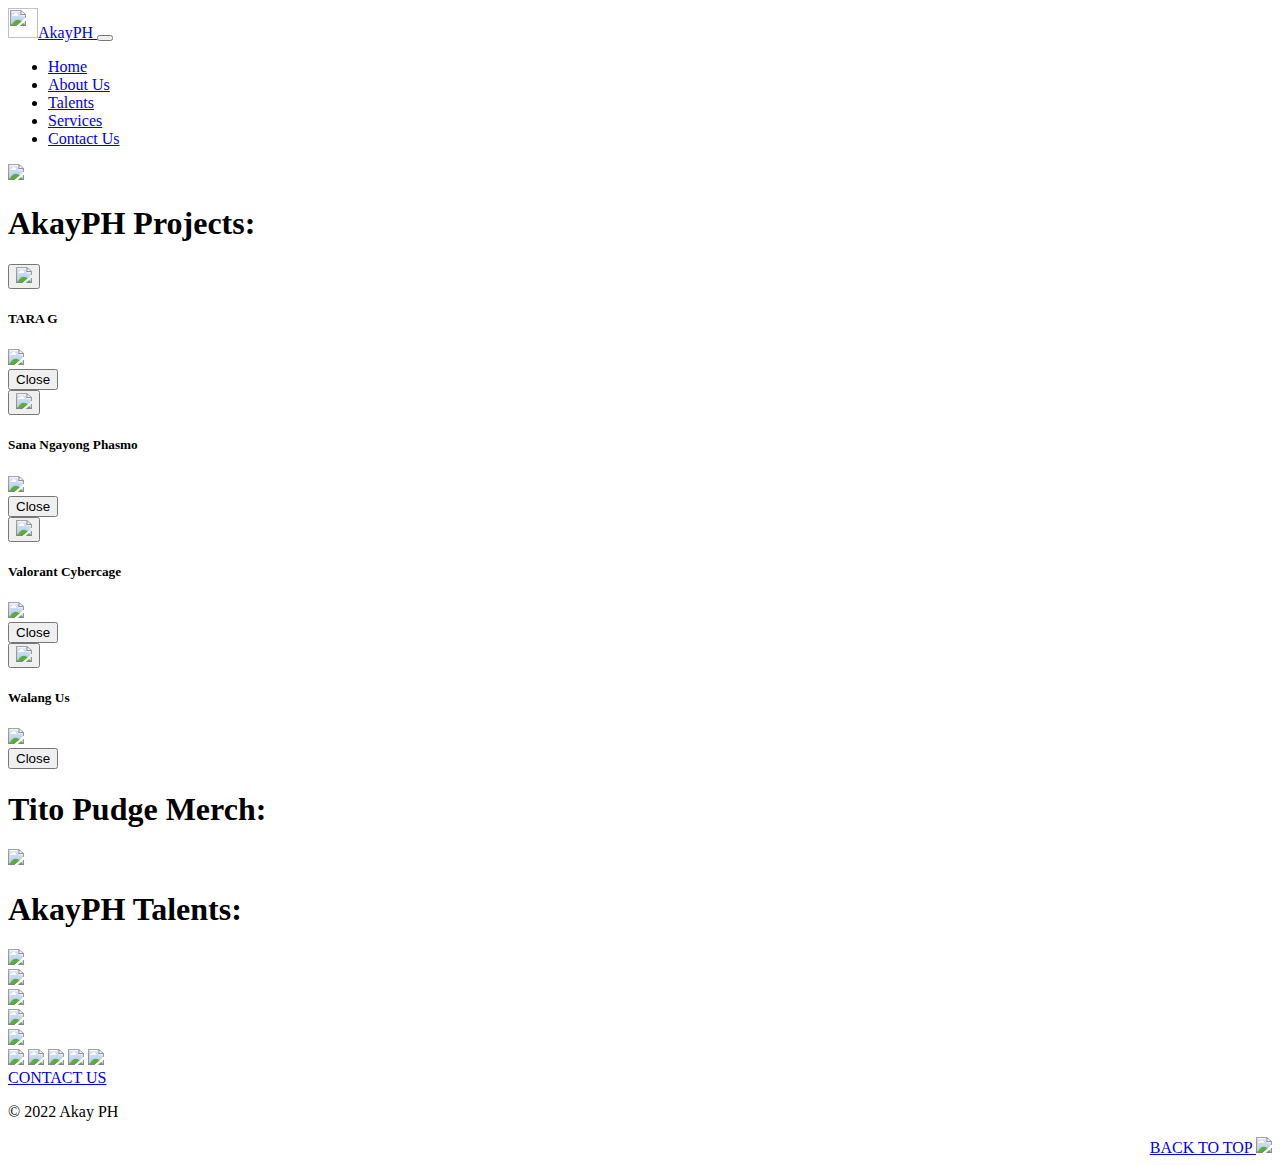
==== index.html @ b22cf8c3 "changed name home to index" ====
<!DOCTYPE html>
<html>
    
    <head>
        
      <title>About Us - AkayPH</title>
      <meta name="viewport" content="width=device-width, initial-scale=1.0"/>
      <meta charset="UTF-8">
      <link href="../Mini-1/css/bootstrap.min.css" rel="stylesheet"/>
      <link src="../Mini-1/css/bootstrap.min.css.map" rel="stylesheet"/>
      <link rel="stylesheet" href="../Mini-1/css/style.css"/>
      <!-- Google Font -->
      <link rel="preconnect" href="https://fonts.googleapis.com">
      <link rel="preconnect" href="https://fonts.gstatic.com" crossorigin>
      <link href="https://fonts.googleapis.com/css2?family=Play&display=swap" rel="stylesheet">
       

    </head>

    <body>
      <nav class="navbar navbar-expand-lg bg-light">
        <a class="navbar-brand" href="../Mini-1/index.html">
          <img src="../Mini-1/images/logo.png" width="30px" height="30px" alt="">AkayPH
        </a>
        <button class="navbar-toggler" type="button" data-toggle="collapse" data-target="#navbarNav" aria-controls="navbarNav" aria-expanded="false" aria-label="Toggle navigation">
          <span class="navbar-toggler-icon"></span>
        </button>
        <div class="collapse navbar-collapse" id="navbarNav">
          <ul class="navbar-nav">
            <li class="nav-item active">
              <a class="nav-link" href="../Mini-1/index.html">Home</a>
            </li>
            <li class="nav-item">
              <a class="nav-link" href="../Mini-1/About-Us_Mini_Project.html">About Us</a>
            </li>
            <li class="nav-item">
              <a class="nav-link" href="../Mini-1/Talents_Mini_Project.html">Talents</a>
            </li>
            <li class="nav-item">
              <a class="nav-link disabled" href="../Mini-1/Services_Mini_Project.html">Services</a>
            <li class="nav-item">
                <a class="nav-link" href="../Mini-1/Contact-Us_Mini_Project.html">Contact Us</a>
            </li>
            </li>
          </ul>
        </div>
      </nav>

                              <!--Banner-->
          <div class="container-fluid" id="Banner">
            <div class="row">
              <div class="col">
                <img src="../Mini-1/images/Akay PH Banner.jpg" class="img-fluid">
              </div>
            </div>
          </div>

                              <!--Projects-->
          <div class="container text-center p-5"> 
            <h1 class="border border-dark">AkayPH Projects:</h1>
              <div class="row justify-content-center">
                  <div class="col-4 p-2">
                    <button type="button" data-toggle="modal" data-target="#tarag">
                      <img class="img-fluid" src="../Mini-1/images/Projects/TARA G.png">
                    </button>
                    <div class="modal fade" id="tarag" tabindex="-1" role="dialog" aria-labelledby="taragTitle" aria-hidden="true">
                      <div class="modal-dialog" role="document">
                        <div class="modal-content">
                          <div class="modal-header">
                            <h5 class="modal-title" id="taragTitle">TARA G</h5>
                          </div>
                          <div class="modal-body">
                            <img class="img-fluid" src="../Mini-1/images/Projects/TARAG-full.jpg">
                          </div>
                          <div class="modal-footer">
                            <button type="button" class="btn btn-secondary" data-dismiss="modal">Close</button>
                          </div>
                        </div>
                      </div>
                    </div>
                  </div>
                  <div class="col-4 p-2">
                  <button type="button" data-toggle="modal" data-target="#phasmo">
                    <img class="img-fluid" src="../Mini-1/images/Projects/PHASMO.png">
                  </button>
                  <div class="modal fade" id="phasmo" tabindex="-1" role="dialog" aria-labelledby="phasmoTitle" aria-hidden="true">
                    <div class="modal-dialog" role="document">
                      <div class="modal-content">
                        <div class="modal-header">
                          <h5 class="modal-title" id="phasmoTitle">Sana Ngayong Phasmo</h5>
                        </div>
                        <div class="modal-body">
                          <img class="img-fluid" src="../Mini-1/images/Projects/PHASMO-Full.jpg">
                        </div>
                        <div class="modal-footer">
                          <button type="button" class="btn btn-secondary" data-dismiss="modal">Close</button>
                        </div>
                      </div>
                    </div>
                  </div>
                  </div>
                </div>

              <div class="row justify-content-center">
                  <div class="col-4 p-2">
                    <button type="button" data-toggle="modal" data-target="#cybercage">
                      <img class="img-fluid" src="../Mini-1/images/Projects/cybercage.png">
                    </button>
                    <div class="modal fade" id="cybercage" tabindex="-1" role="dialog" aria-labelledby="cybercageTitle" aria-hidden="true">
                      <div class="modal-dialog" role="document">
                        <div class="modal-content">
                          <div class="modal-header">
                            <h5 class="modal-title" id="cybercageTitle">Valorant Cybercage</h5>
                          </div>
                          <div class="modal-body">
                            <img class="img-fluid" src="../Mini-1/images/Projects/cybercage.png">
                          </div>
                          <div class="modal-footer">
                            <button type="button" class="btn btn-secondary" data-dismiss="modal">Close</button>
                          </div>
                        </div>
                      </div>
                    </div>
                  </div>

              <div class="col-4 p-2">
                <button type="button" data-toggle="modal" data-target="#amongus">
                  <img class="img-fluid" src="../Mini-1/images/Projects/Among Us.png">
                </button>
                <div class="modal fade" id="amongus" tabindex="-1" role="dialog" aria-labelledby="amongusTitle" aria-hidden="true">
                  <div class="modal-dialog" role="document">
                    <div class="modal-content">
                      <div class="modal-header">
                        <h5 class="modal-title" id="amongusTitle">Walang Us</h5>
                      </div>
                      <div class="modal-body">
                        <img class="img-fluid" src="../Mini-1/images/Projects/Amongus-full.jpg">
                      </div>
                      <div class="modal-footer">
                        <button type="button" class="btn btn-secondary" data-dismiss="modal">Close</button>
                      </div>
                    </div>
                  </div>
                </div>
              </div>
            </div>
          </div>

                              <!--Merch-->
        <div class="container text-center p-5">
            <div>
              <h1 class="border border-dark">Tito Pudge Merch:</h1>
              <img class="img-fluid p-5" src="../Mini-1/images/Merch/TITO PUDGE TSHIRT.jpg">
            </div>
        </div>
                              <!--Talents-->
        <div class="container text-center p-3">
            <h1 class="border border-dark">AkayPH Talents:</h1>
        </div>
        <div class="container-fluid" id="talent-carousel">
          <div class="carousel-slide" data-ride="carousel">
            <div class="carousel-inner">
              <div class="carousel-item active">
                <img id="talent" class="d-block w-100" src="../Mini-1/images/Carousel/TITO PUDGE.png">
              </div>
              <div class="carousel-item">
                <img id="talent" class="d-block w-100" src="../Mini-1/images/Carousel/CHCHCHAN.png">
              </div>
              <div class="carousel-item">
                <img id="talent" class="d-block w-100" src="../Mini-1/images/Carousel/CHOCO.png">
              </div>
              <div class="carousel-item">
                <img id="talent" class="d-block w-100" src="../Mini-1/images/Carousel/DAKZ REPUBLIC.png">
              </div>              <div class="carousel-item">
                <img id="talent" class="d-block w-100" src="../Mini-1/images/Carousel/DICTZU GAMING.png">
              </div>
            </div>
          </div>
        </div>

        <footer class="p-5">
          <div class="container-fluid text-center">
            <a class="p-1" href="https://www.facebook.com/AkayPhilippines" target="_blank"><img src="../Mini-1/images/soc-med-logo/facebook.png"></a>
            <a class="p-1" href="https://www.youtube.com/channel/UCryEpFTGuMuCctlVvOmSSRg" target="_blank"><img src="../Mini-1/images/soc-med-logo/youtube.png"></a>
            <a class="p-1" href="https://www.tiktok.com/@akayph" target="_blank"><img src="../Mini-1/images/soc-med-logo/tiktok.png"></a>
            <a class="p-1" href="https://twitter.com/AkayPhilippines" target="_blank"><img src="../Mini-1/images/soc-med-logo/twitter.png"></a>
            <a class="p-1" href="https://www.instagram.com/AkayPH/" target="_blank"><img src="../Mini-1/images/soc-med-logo/instagram.png"></a>
            <div class="pt-3">
              <a id="footer-contact"  href="../Mini-1/Contact-Us_Mini_Project.html">CONTACT US</a>
            </div>
  
            
            <div style="text-align: left;">
              <p>&copy; 2022 Akay PH</p>
            </div>
  
            
            <div style="text-align: right;">
              <a id="back-to-top" href="#top">
                BACK TO TOP <img src="../Mini-1/images/arrow up.png">
              </a>
            </div>
  
          </div>
      </footer> 

          <script src="https://code.jquery.com/jquery-3.6.1.min.js" integrity="sha256-o88AwQnZB+VDvE9tvIXrMQaPlFFSUTR+nldQm1LuPXQ=" crossorigin="anonymous"></script>
          <script src="https://cdn.jsdelivr.net/npm/popper.js@1.12.9/dist/umd/popper.min.js" integrity="sha384-ApNbgh9B+Y1QKtv3Rn7W3mgPxhU9K/ScQsAP7hUibX39j7fakFPskvXusvfa0b4Q" crossorigin="anonymous"></script>
          <script src="https://cdn.jsdelivr.net/npm/bootstrap@4.0.0/dist/js/bootstrap.min.js" integrity="sha384-JZR6Spejh4U02d8jOt6vLEHfe/JQGiRRSQQxSfFWpi1MquVdAyjUar5+76PVCmYl" crossorigin="anonymous"></script>
    </body>
</html>
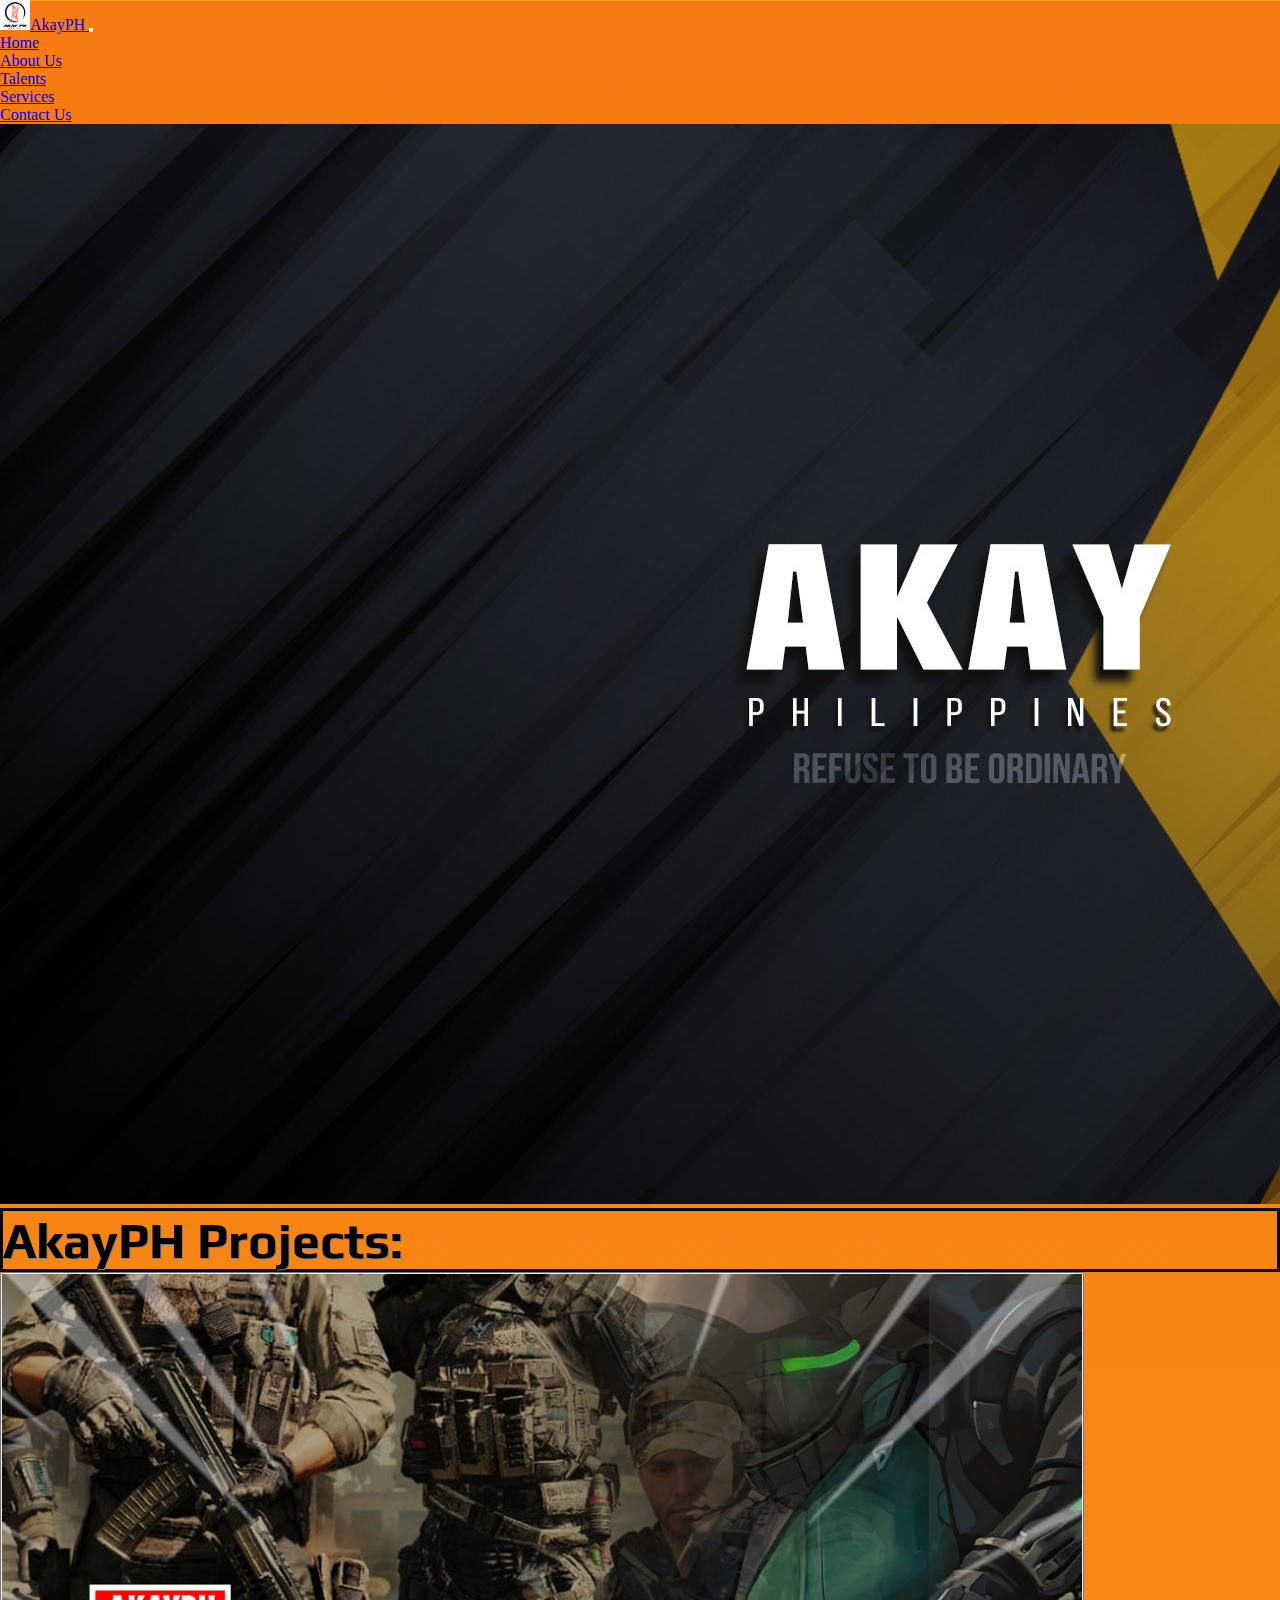
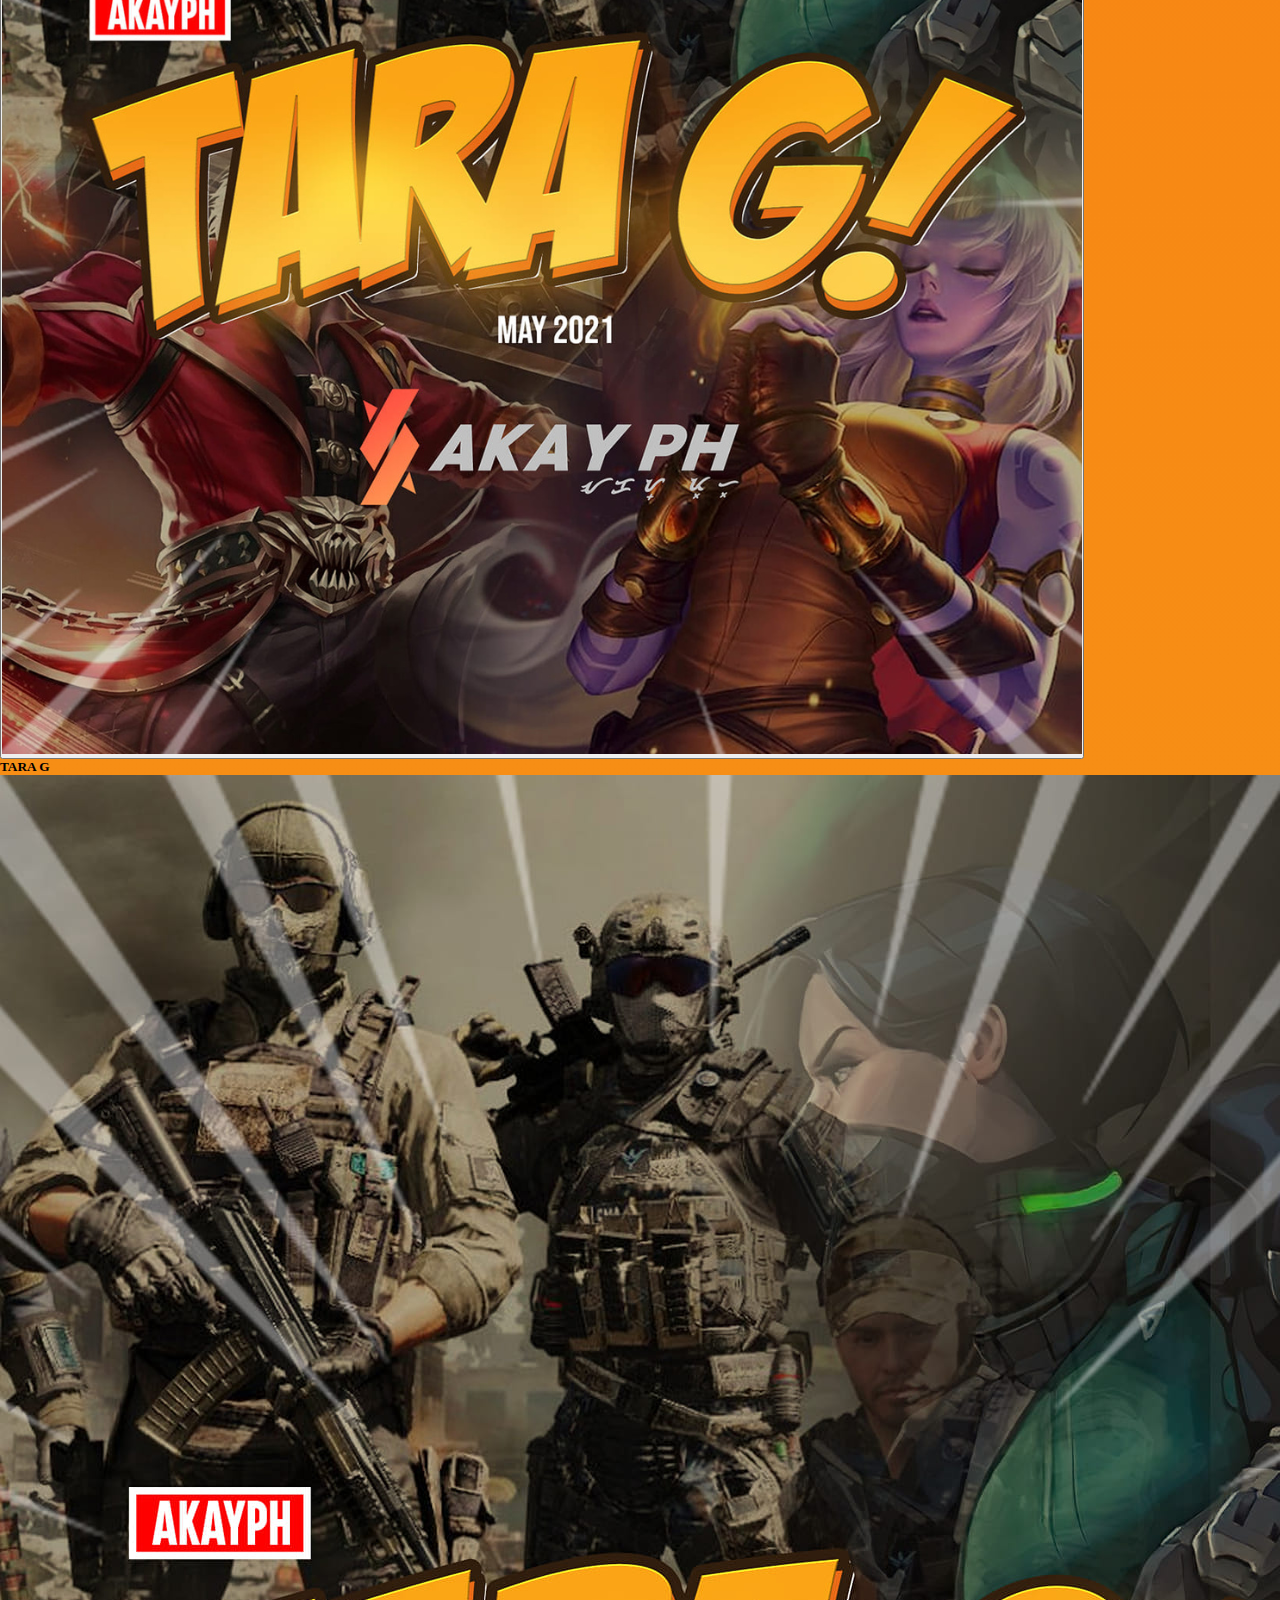
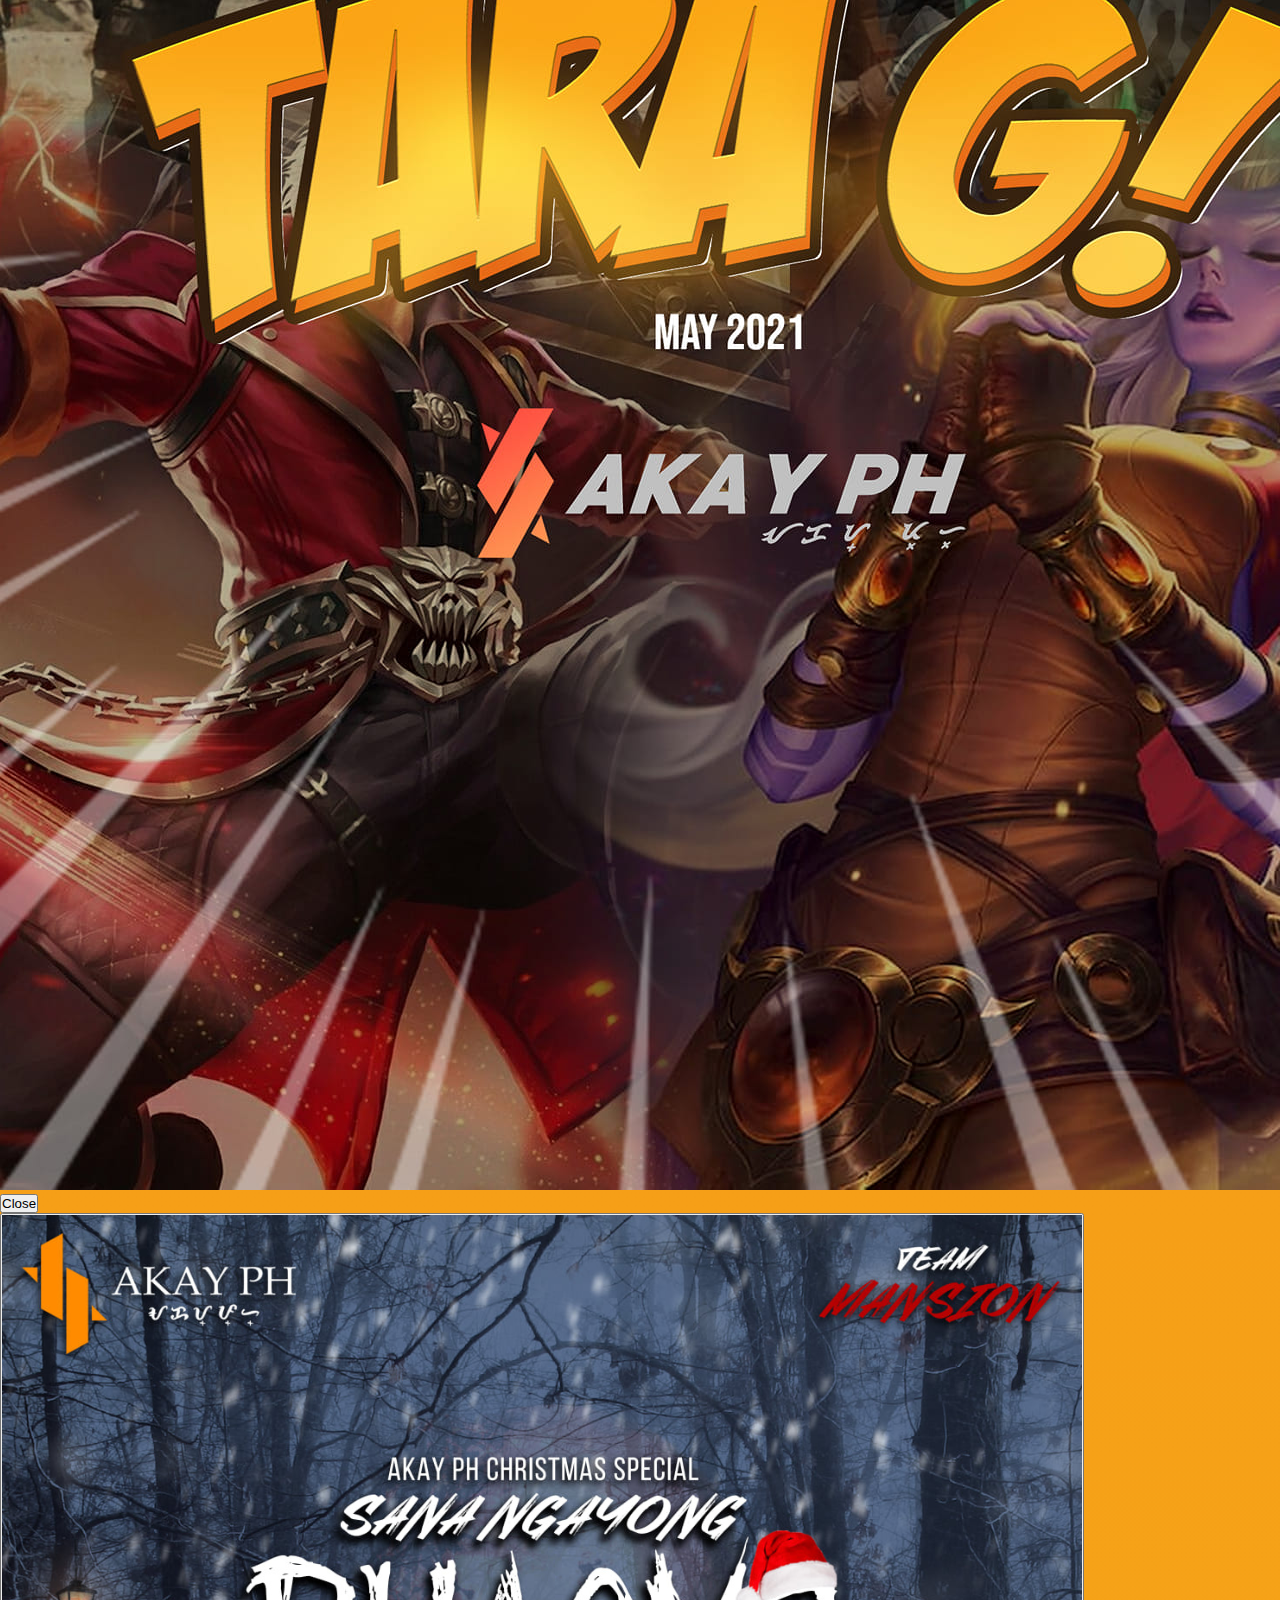
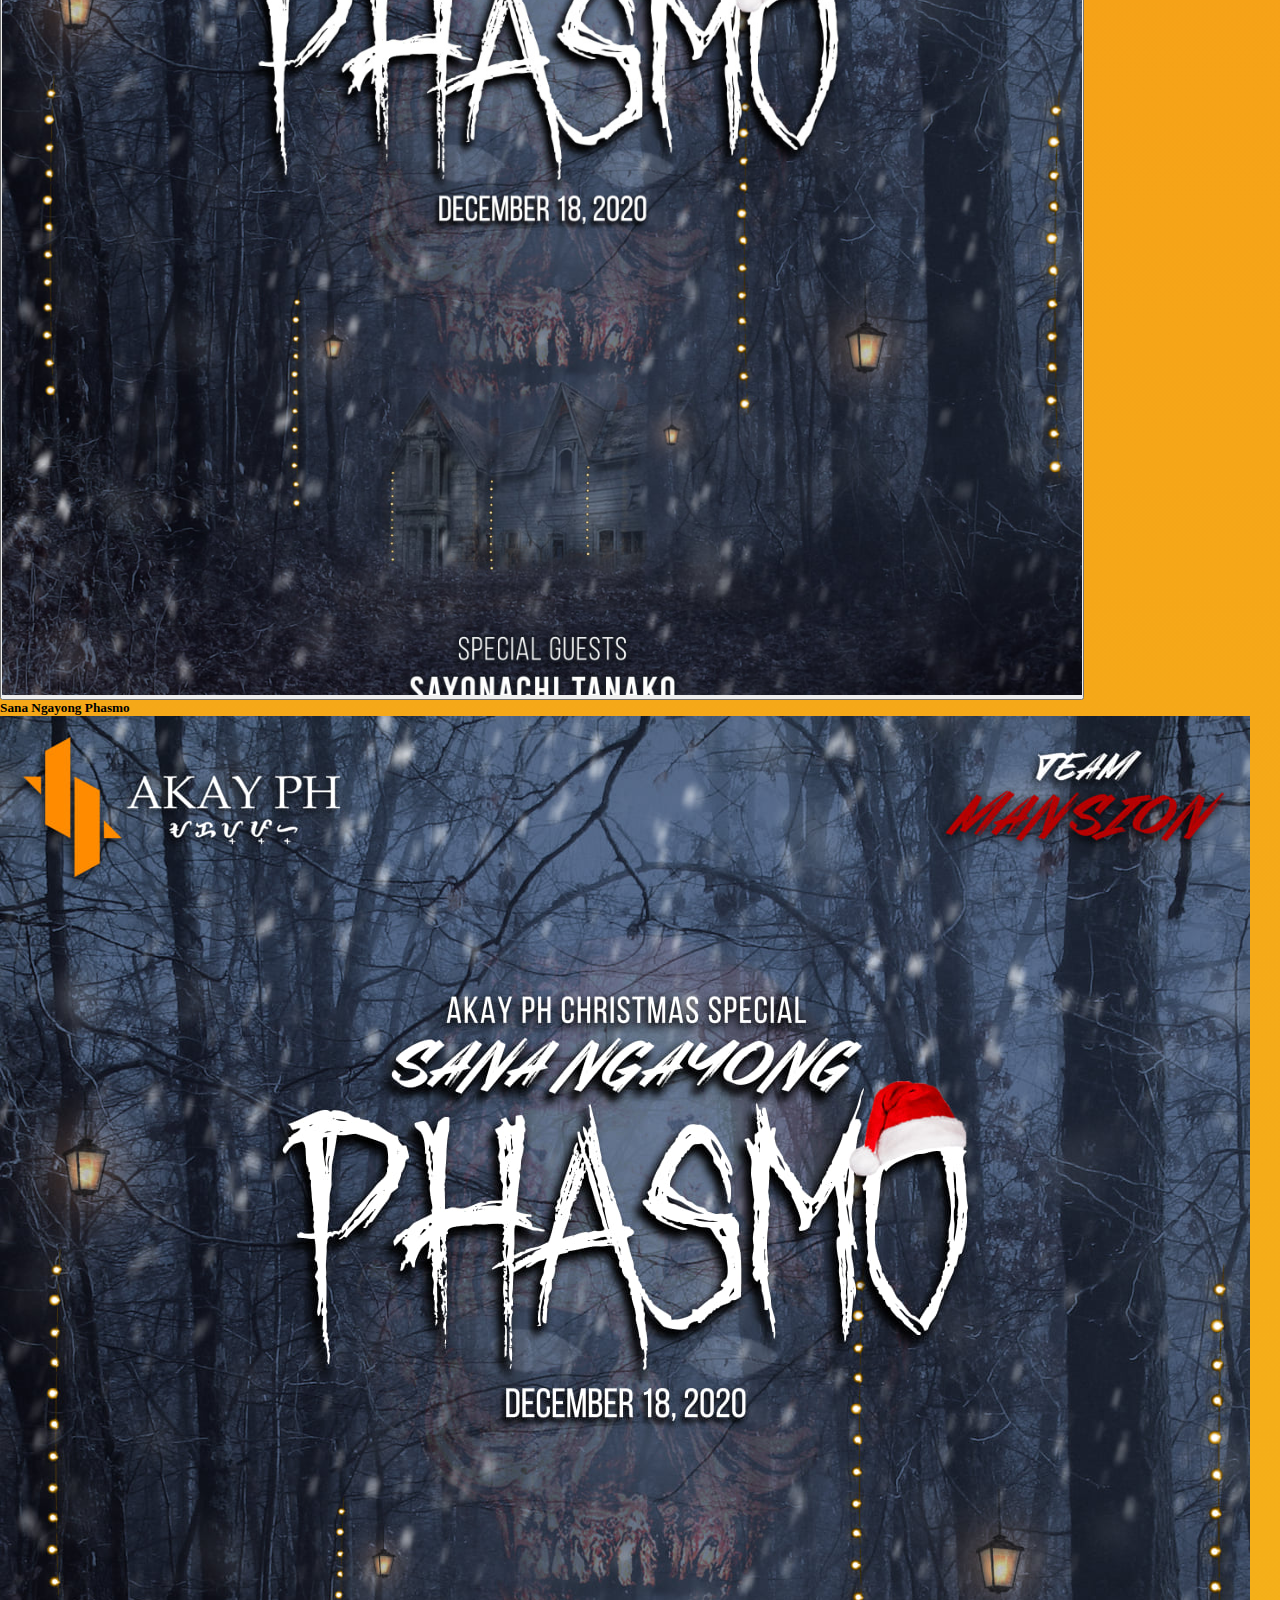
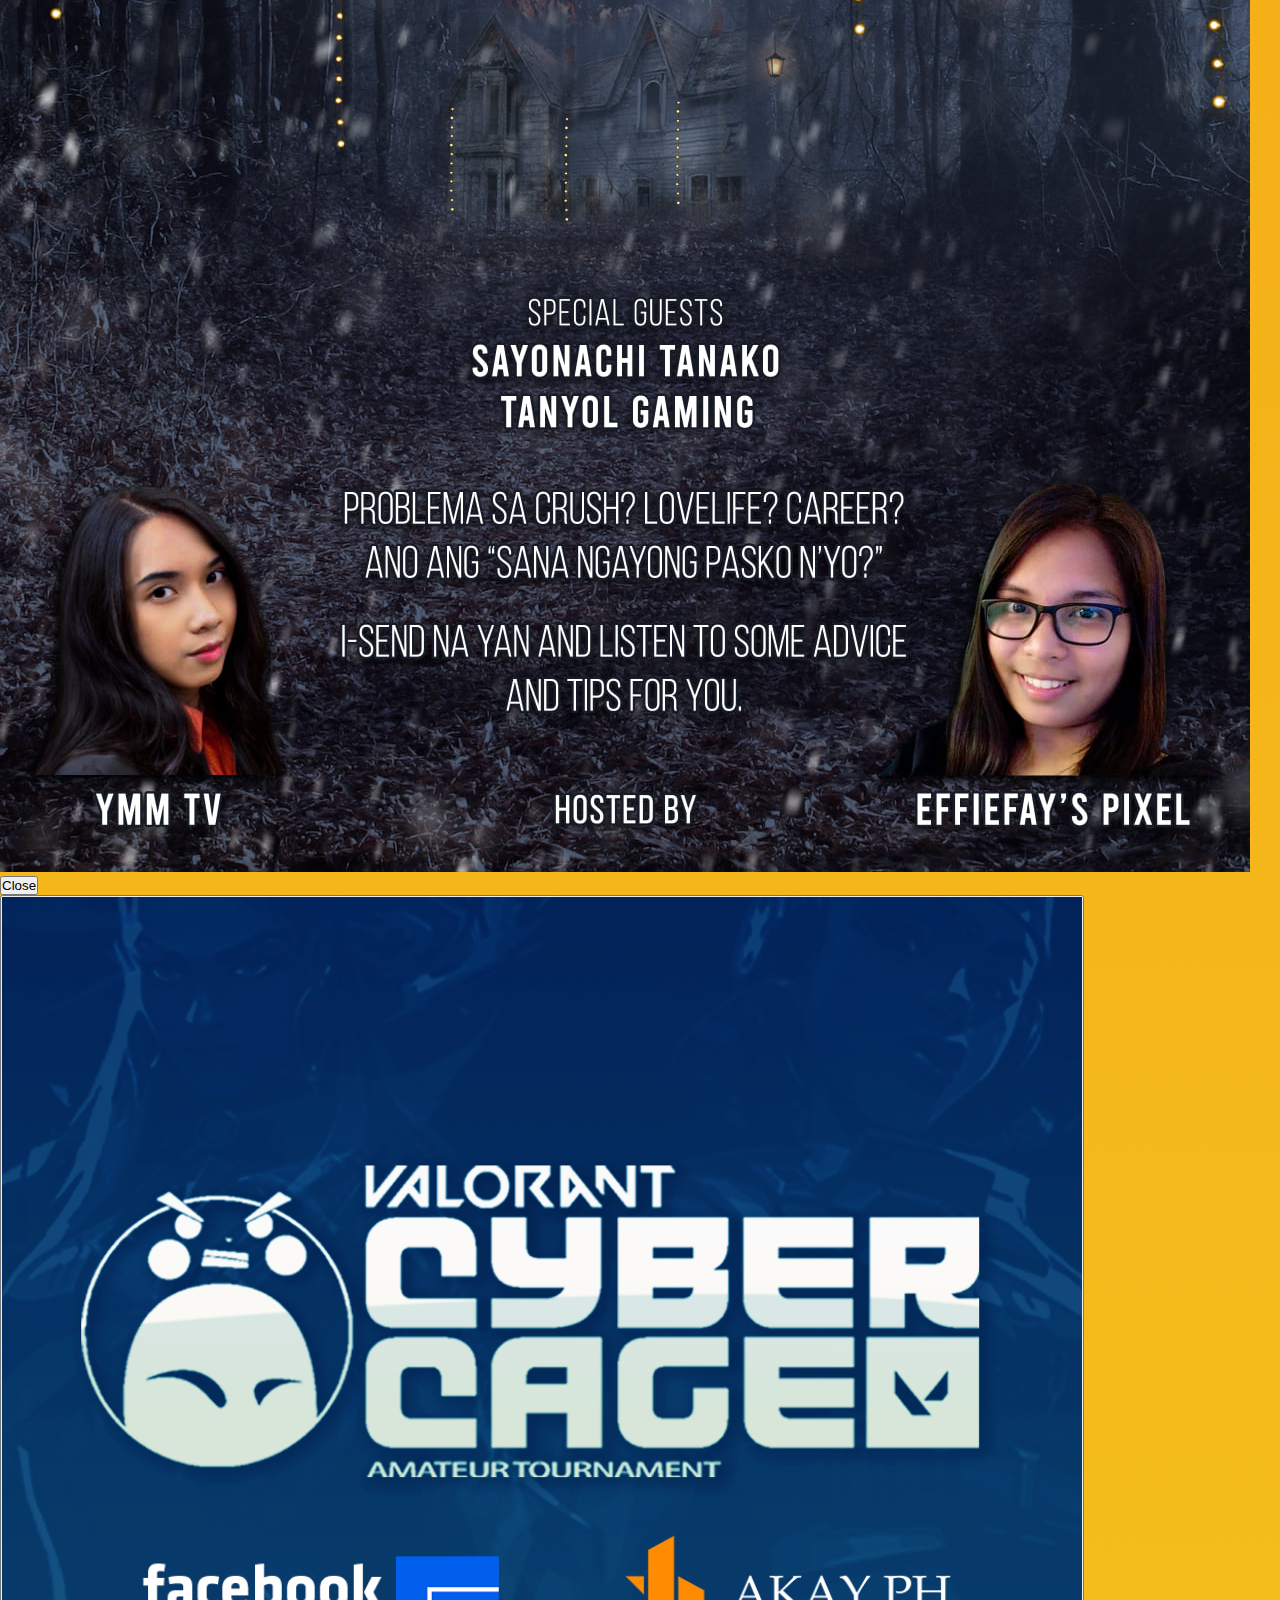
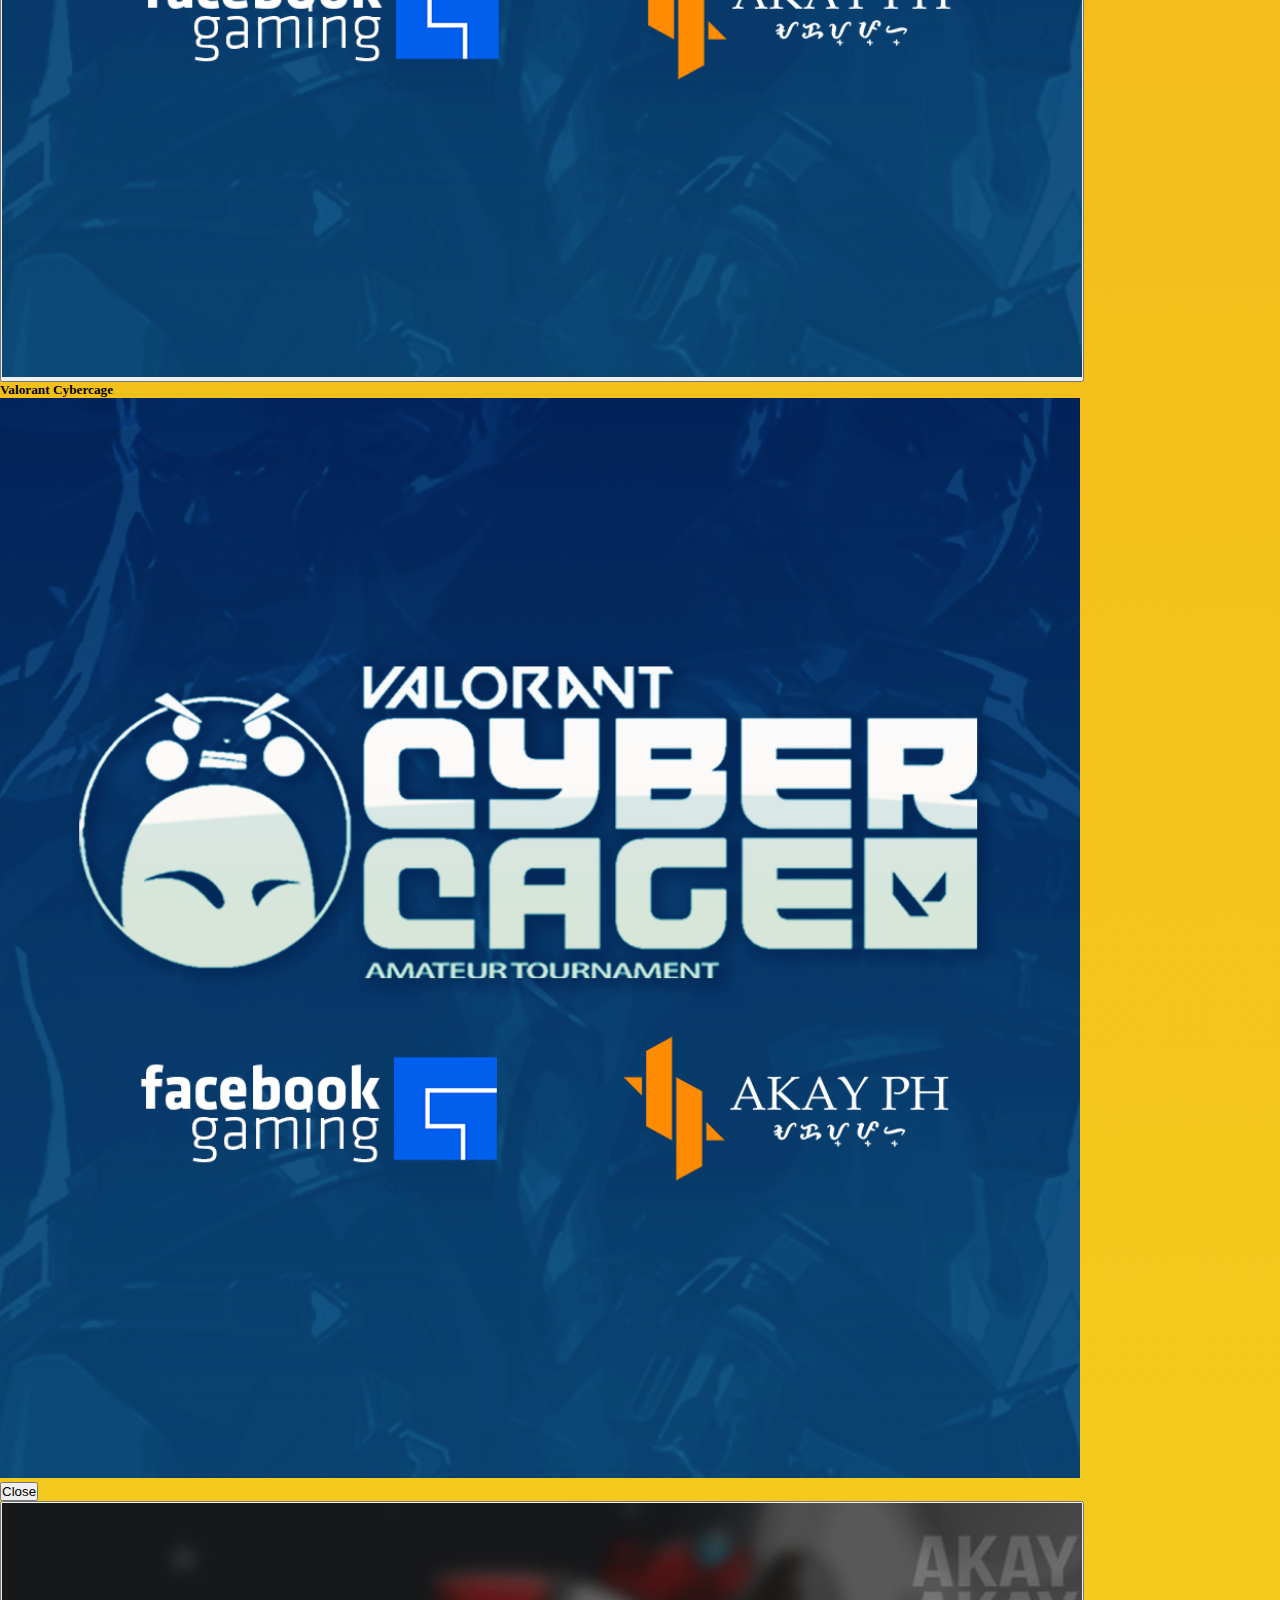
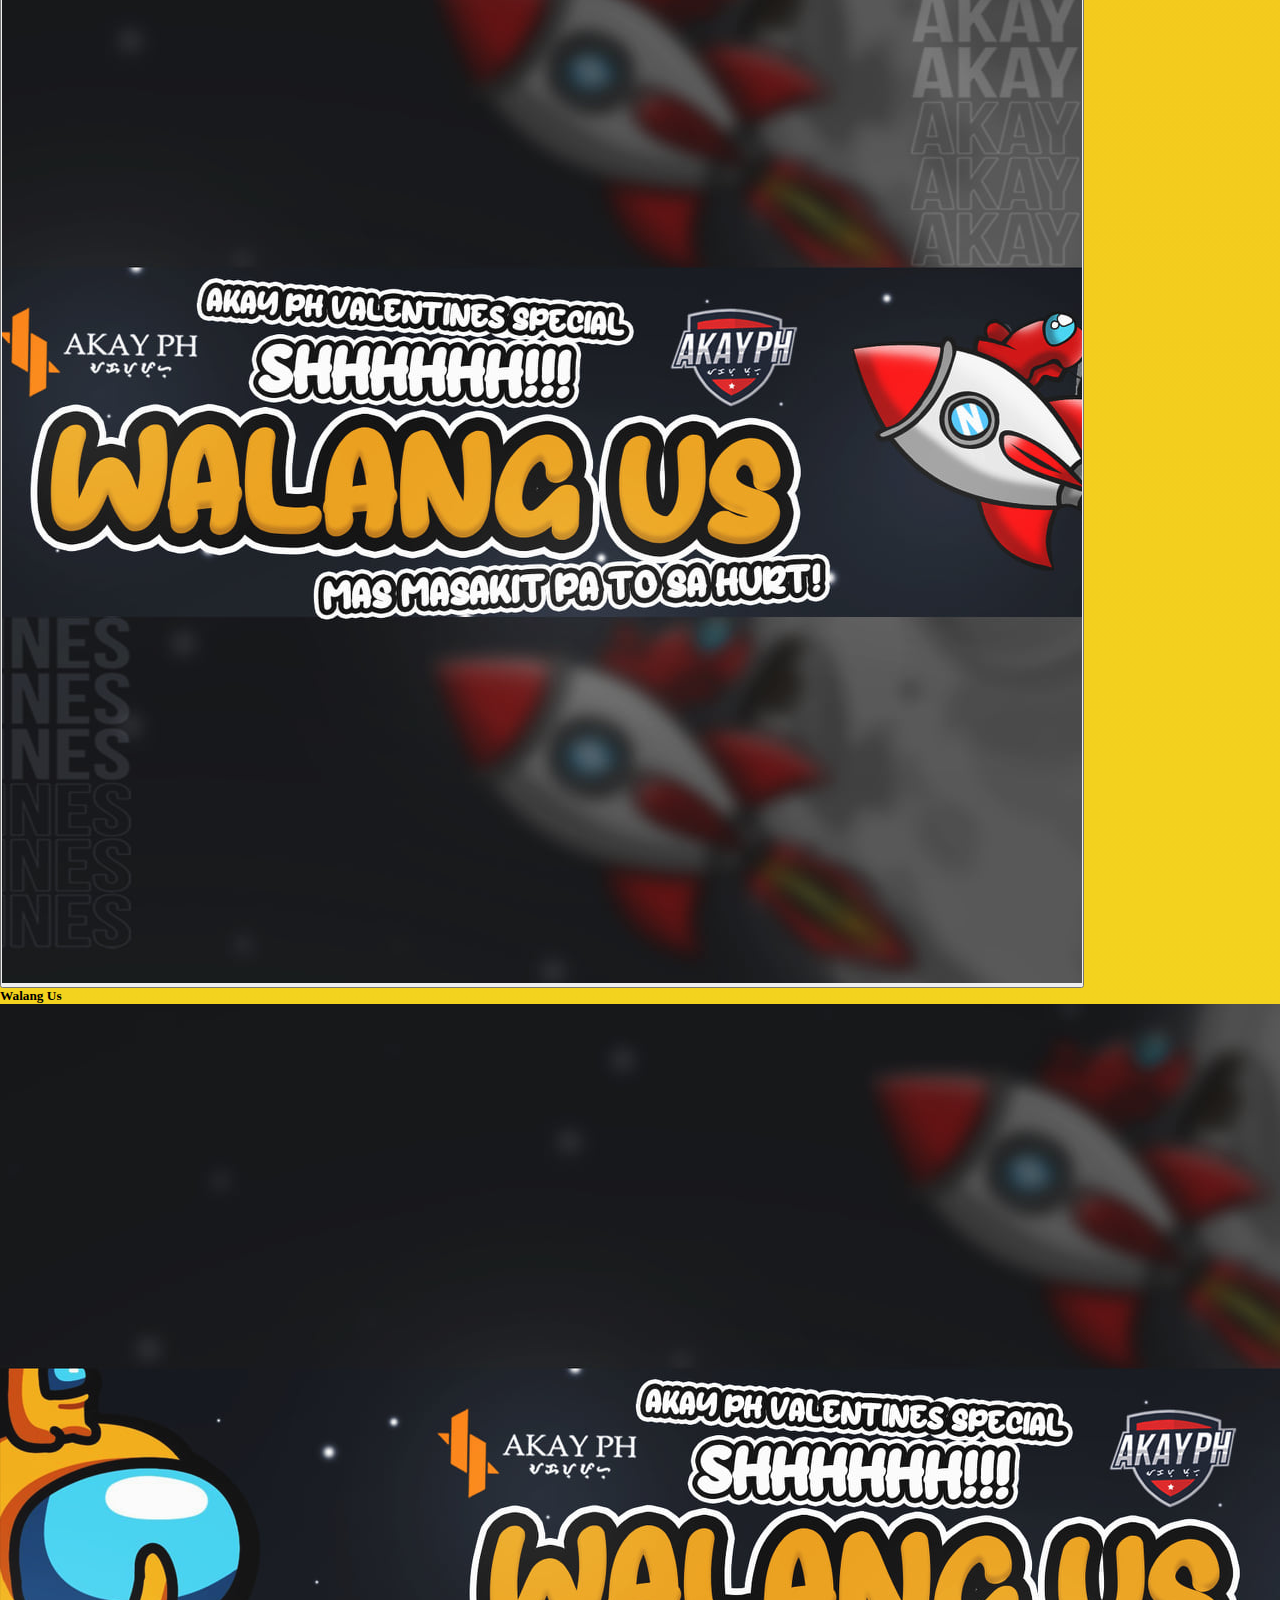
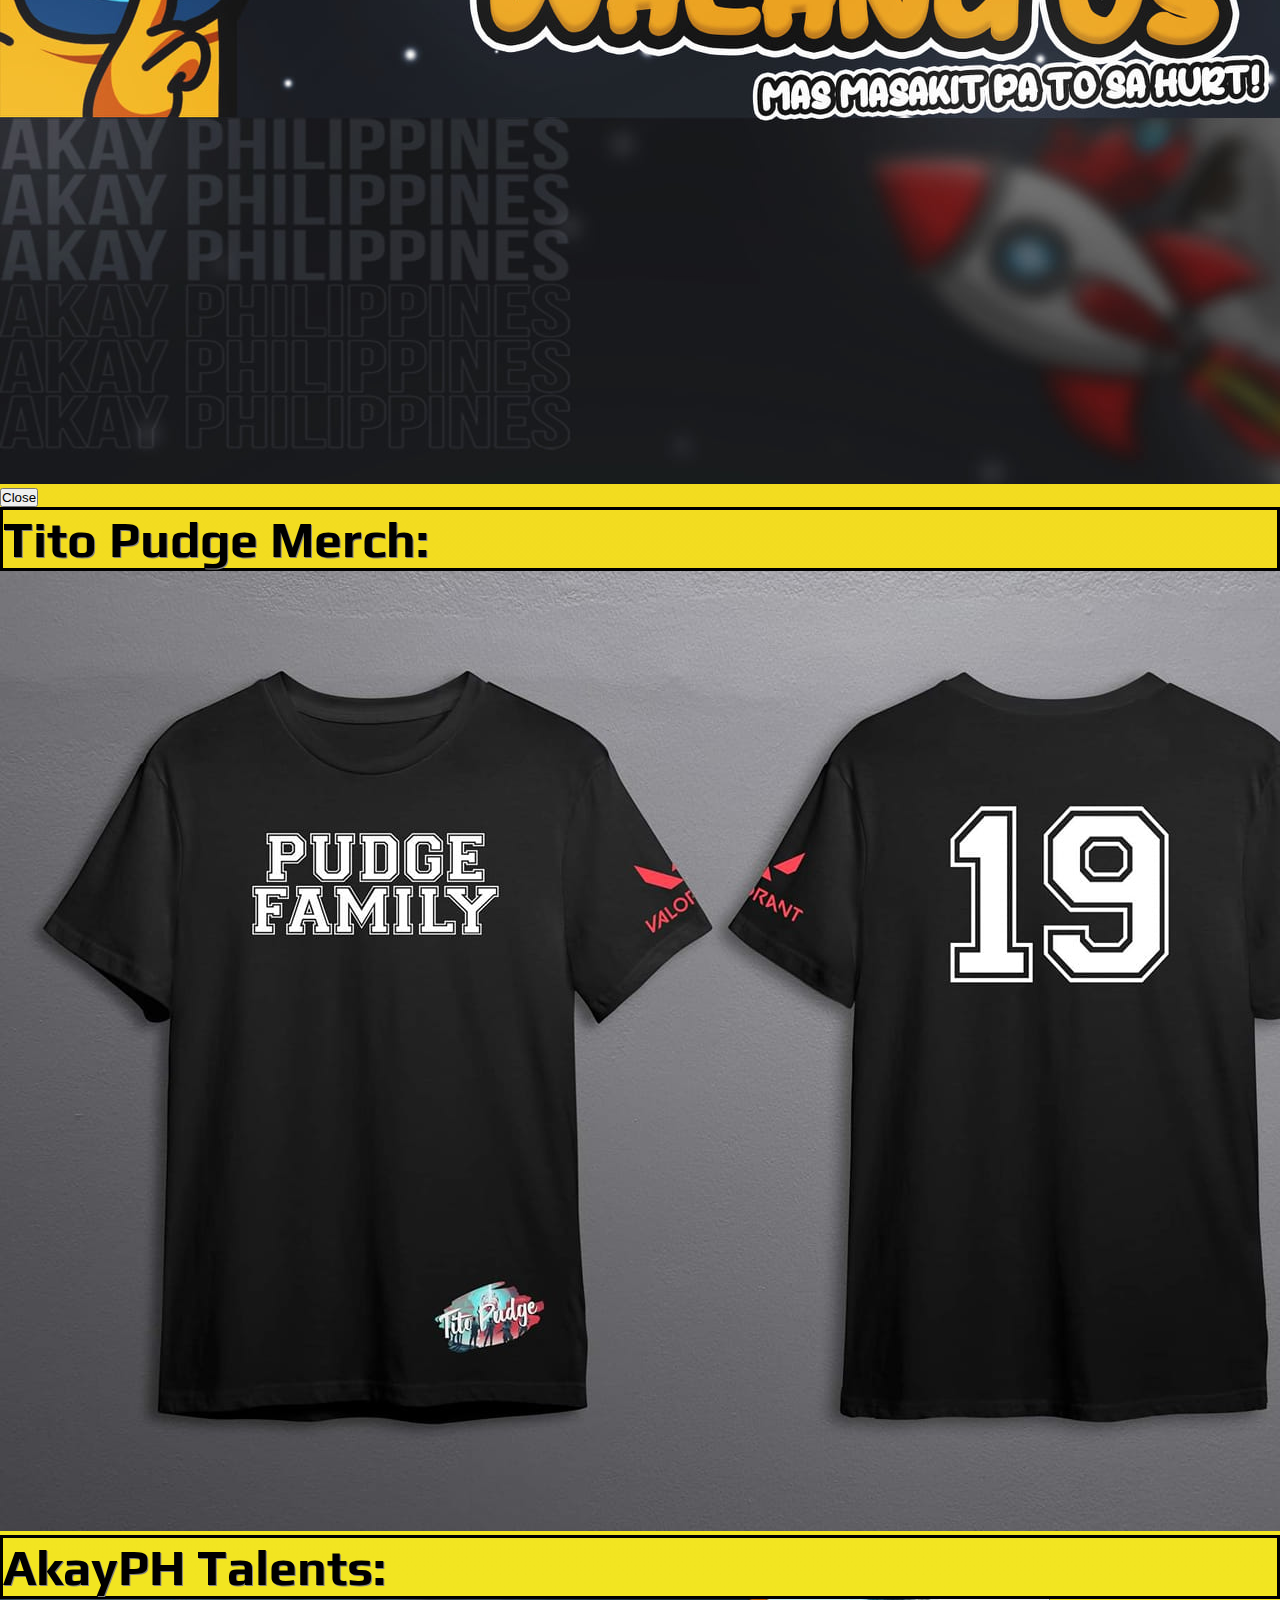
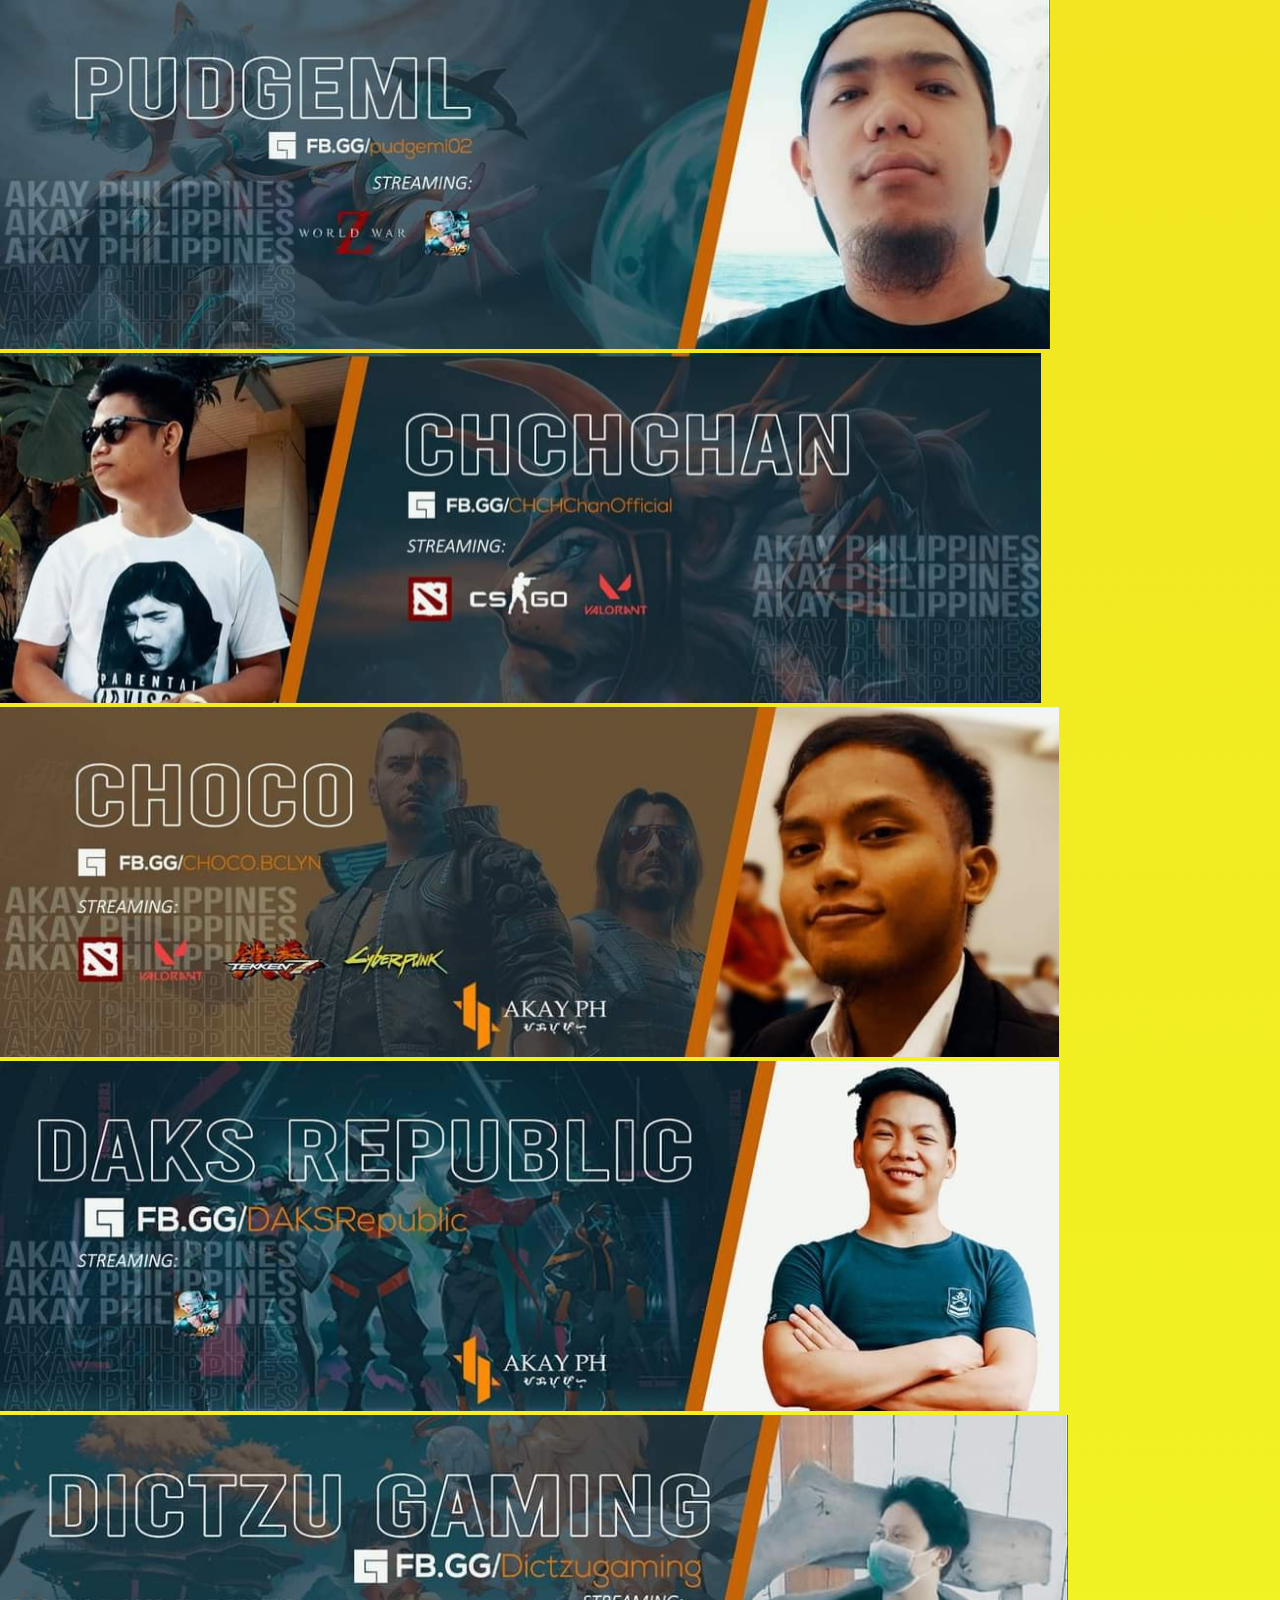
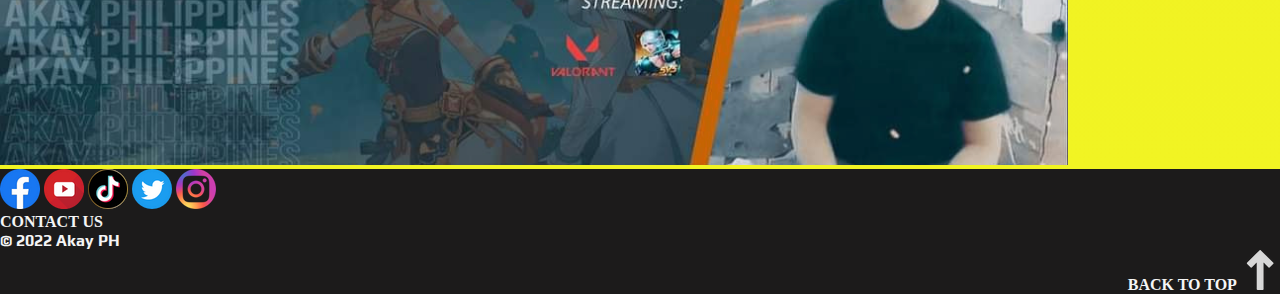
==== commit eb8fb5d1: "remove ../Mini-1" ====
--- a/index.html
+++ b/index.html
@@ -3,12 +3,12 @@
     
     <head>
         
-      <title>About Us - AkayPH</title>
+      <title>Home - AkayPH</title>
       <meta name="viewport" content="width=device-width, initial-scale=1.0"/>
       <meta charset="UTF-8">
-      <link href="../Mini-1/css/bootstrap.min.css" rel="stylesheet"/>
-      <link src="../Mini-1/css/bootstrap.min.css.map" rel="stylesheet"/>
-      <link rel="stylesheet" href="../Mini-1/css/style.css"/>
+      <link href="Mini-1/css/bootstrap.min.css" rel="stylesheet"/>
+      <link src="Mini-1/css/bootstrap.min.css.map" rel="stylesheet"/>
+      <link rel="stylesheet" href="css/style.css"/>
       <!-- Google Font -->
       <link rel="preconnect" href="https://fonts.googleapis.com">
       <link rel="preconnect" href="https://fonts.gstatic.com" crossorigin>
@@ -19,8 +19,8 @@
 
     <body>
       <nav class="navbar navbar-expand-lg bg-light">
-        <a class="navbar-brand" href="../Mini-1/index.html">
-          <img src="../Mini-1/images/logo.png" width="30px" height="30px" alt="">AkayPH
+        <a class="navbar-brand" href="index.html">
+          <img src="images/logo.png" width="30px" height="30px" alt="">AkayPH
         </a>
         <button class="navbar-toggler" type="button" data-toggle="collapse" data-target="#navbarNav" aria-controls="navbarNav" aria-expanded="false" aria-label="Toggle navigation">
           <span class="navbar-toggler-icon"></span>
@@ -28,18 +28,18 @@
         <div class="collapse navbar-collapse" id="navbarNav">
           <ul class="navbar-nav">
             <li class="nav-item active">
-              <a class="nav-link" href="../Mini-1/index.html">Home</a>
-            </li>
-            <li class="nav-item">
-              <a class="nav-link" href="../Mini-1/About-Us_Mini_Project.html">About Us</a>
-            </li>
-            <li class="nav-item">
-              <a class="nav-link" href="../Mini-1/Talents_Mini_Project.html">Talents</a>
-            </li>
-            <li class="nav-item">
-              <a class="nav-link disabled" href="../Mini-1/Services_Mini_Project.html">Services</a>
-            <li class="nav-item">
-                <a class="nav-link" href="../Mini-1/Contact-Us_Mini_Project.html">Contact Us</a>
+              <a class="nav-link" href="index.html">Home</a>
+            </li>
+            <li class="nav-item">
+              <a class="nav-link" href="About-Us_Mini_Project.html">About Us</a>
+            </li>
+            <li class="nav-item">
+              <a class="nav-link" href="Talents_Mini_Project.html">Talents</a>
+            </li>
+            <li class="nav-item">
+              <a class="nav-link disabled" href="Services_Mini_Project.html">Services</a>
+            <li class="nav-item">
+                <a class="nav-link" href="Contact-Us_Mini_Project.html">Contact Us</a>
             </li>
             </li>
           </ul>
@@ -50,7 +50,7 @@
           <div class="container-fluid" id="Banner">
             <div class="row">
               <div class="col">
-                <img src="../Mini-1/images/Akay PH Banner.jpg" class="img-fluid">
+                <img src="images/Akay PH Banner.jpg" class="img-fluid">
               </div>
             </div>
           </div>
@@ -61,7 +61,7 @@
               <div class="row justify-content-center">
                   <div class="col-4 p-2">
                     <button type="button" data-toggle="modal" data-target="#tarag">
-                      <img class="img-fluid" src="../Mini-1/images/Projects/TARA G.png">
+                      <img class="img-fluid" src="images/Projects/TARA G.png">
                     </button>
                     <div class="modal fade" id="tarag" tabindex="-1" role="dialog" aria-labelledby="taragTitle" aria-hidden="true">
                       <div class="modal-dialog" role="document">
@@ -70,7 +70,7 @@
                             <h5 class="modal-title" id="taragTitle">TARA G</h5>
                           </div>
                           <div class="modal-body">
-                            <img class="img-fluid" src="../Mini-1/images/Projects/TARAG-full.jpg">
+                            <img class="img-fluid" src="images/Projects/TARAG-full.jpg">
                           </div>
                           <div class="modal-footer">
                             <button type="button" class="btn btn-secondary" data-dismiss="modal">Close</button>
@@ -81,7 +81,7 @@
                   </div>
                   <div class="col-4 p-2">
                   <button type="button" data-toggle="modal" data-target="#phasmo">
-                    <img class="img-fluid" src="../Mini-1/images/Projects/PHASMO.png">
+                    <img class="img-fluid" src="images/Projects/PHASMO.png">
                   </button>
                   <div class="modal fade" id="phasmo" tabindex="-1" role="dialog" aria-labelledby="phasmoTitle" aria-hidden="true">
                     <div class="modal-dialog" role="document">
@@ -90,7 +90,7 @@
                           <h5 class="modal-title" id="phasmoTitle">Sana Ngayong Phasmo</h5>
                         </div>
                         <div class="modal-body">
-                          <img class="img-fluid" src="../Mini-1/images/Projects/PHASMO-Full.jpg">
+                          <img class="img-fluid" src="images/Projects/PHASMO-Full.jpg">
                         </div>
                         <div class="modal-footer">
                           <button type="button" class="btn btn-secondary" data-dismiss="modal">Close</button>
@@ -104,7 +104,7 @@
               <div class="row justify-content-center">
                   <div class="col-4 p-2">
                     <button type="button" data-toggle="modal" data-target="#cybercage">
-                      <img class="img-fluid" src="../Mini-1/images/Projects/cybercage.png">
+                      <img class="img-fluid" src="images/Projects/cybercage.png">
                     </button>
                     <div class="modal fade" id="cybercage" tabindex="-1" role="dialog" aria-labelledby="cybercageTitle" aria-hidden="true">
                       <div class="modal-dialog" role="document">
@@ -113,7 +113,7 @@
                             <h5 class="modal-title" id="cybercageTitle">Valorant Cybercage</h5>
                           </div>
                           <div class="modal-body">
-                            <img class="img-fluid" src="../Mini-1/images/Projects/cybercage.png">
+                            <img class="img-fluid" src="images/Projects/cybercage.png">
                           </div>
                           <div class="modal-footer">
                             <button type="button" class="btn btn-secondary" data-dismiss="modal">Close</button>
@@ -125,7 +125,7 @@
 
               <div class="col-4 p-2">
                 <button type="button" data-toggle="modal" data-target="#amongus">
-                  <img class="img-fluid" src="../Mini-1/images/Projects/Among Us.png">
+                  <img class="img-fluid" src="images/Projects/Among Us.png">
                 </button>
                 <div class="modal fade" id="amongus" tabindex="-1" role="dialog" aria-labelledby="amongusTitle" aria-hidden="true">
                   <div class="modal-dialog" role="document">
@@ -134,7 +134,7 @@
                         <h5 class="modal-title" id="amongusTitle">Walang Us</h5>
                       </div>
                       <div class="modal-body">
-                        <img class="img-fluid" src="../Mini-1/images/Projects/Amongus-full.jpg">
+                        <img class="img-fluid" src="images/Projects/Amongus-full.jpg">
                       </div>
                       <div class="modal-footer">
                         <button type="button" class="btn btn-secondary" data-dismiss="modal">Close</button>
@@ -150,7 +150,7 @@
         <div class="container text-center p-5">
             <div>
               <h1 class="border border-dark">Tito Pudge Merch:</h1>
-              <img class="img-fluid p-5" src="../Mini-1/images/Merch/TITO PUDGE TSHIRT.jpg">
+              <img class="img-fluid p-5" src="images/Merch/TITO PUDGE TSHIRT.jpg">
             </div>
         </div>
                               <!--Talents-->
@@ -161,18 +161,18 @@
           <div class="carousel-slide" data-ride="carousel">
             <div class="carousel-inner">
               <div class="carousel-item active">
-                <img id="talent" class="d-block w-100" src="../Mini-1/images/Carousel/TITO PUDGE.png">
+                <img id="talent" class="d-block w-100" src="images/Carousel/TITO PUDGE.png">
               </div>
               <div class="carousel-item">
-                <img id="talent" class="d-block w-100" src="../Mini-1/images/Carousel/CHCHCHAN.png">
+                <img id="talent" class="d-block w-100" src="images/Carousel/CHCHCHAN.png">
               </div>
               <div class="carousel-item">
-                <img id="talent" class="d-block w-100" src="../Mini-1/images/Carousel/CHOCO.png">
+                <img id="talent" class="d-block w-100" src="images/Carousel/CHOCO.png">
               </div>
               <div class="carousel-item">
-                <img id="talent" class="d-block w-100" src="../Mini-1/images/Carousel/DAKZ REPUBLIC.png">
+                <img id="talent" class="d-block w-100" src="images/Carousel/DAKZ REPUBLIC.png">
               </div>              <div class="carousel-item">
-                <img id="talent" class="d-block w-100" src="../Mini-1/images/Carousel/DICTZU GAMING.png">
+                <img id="talent" class="d-block w-100" src="images/Carousel/DICTZU GAMING.png">
               </div>
             </div>
           </div>
@@ -180,13 +180,13 @@
 
         <footer class="p-5">
           <div class="container-fluid text-center">
-            <a class="p-1" href="https://www.facebook.com/AkayPhilippines" target="_blank"><img src="../Mini-1/images/soc-med-logo/facebook.png"></a>
-            <a class="p-1" href="https://www.youtube.com/channel/UCryEpFTGuMuCctlVvOmSSRg" target="_blank"><img src="../Mini-1/images/soc-med-logo/youtube.png"></a>
-            <a class="p-1" href="https://www.tiktok.com/@akayph" target="_blank"><img src="../Mini-1/images/soc-med-logo/tiktok.png"></a>
-            <a class="p-1" href="https://twitter.com/AkayPhilippines" target="_blank"><img src="../Mini-1/images/soc-med-logo/twitter.png"></a>
-            <a class="p-1" href="https://www.instagram.com/AkayPH/" target="_blank"><img src="../Mini-1/images/soc-med-logo/instagram.png"></a>
+            <a class="p-1" href="https://www.facebook.com/AkayPhilippines" target="_blank"><img src="images/soc-med-logo/facebook.png"></a>
+            <a class="p-1" href="https://www.youtube.com/channel/UCryEpFTGuMuCctlVvOmSSRg" target="_blank"><img src="images/soc-med-logo/youtube.png"></a>
+            <a class="p-1" href="https://www.tiktok.com/@akayph" target="_blank"><img src="images/soc-med-logo/tiktok.png"></a>
+            <a class="p-1" href="https://twitter.com/AkayPhilippines" target="_blank"><img src="images/soc-med-logo/twitter.png"></a>
+            <a class="p-1" href="https://www.instagram.com/AkayPH/" target="_blank"><img src="images/soc-med-logo/instagram.png"></a>
             <div class="pt-3">
-              <a id="footer-contact"  href="../Mini-1/Contact-Us_Mini_Project.html">CONTACT US</a>
+              <a id="footer-contact"  href="Contact-Us_Mini_Project.html">CONTACT US</a>
             </div>
   
             
@@ -197,7 +197,7 @@
             
             <div style="text-align: right;">
               <a id="back-to-top" href="#top">
-                BACK TO TOP <img src="../Mini-1/images/arrow up.png">
+                BACK TO TOP <img src="images/arrow up.png">
               </a>
             </div>
   
--- a/css/style.css
+++ b/css/style.css
@@ -0,0 +1,95 @@
+* {
+   padding: 0;
+   margin: 0;
+   box-sizing: border-box ; 
+}
+
+body {
+    background-image: linear-gradient( rgb(248, 122, 18), rgb(241, 245, 35));
+}
+
+h1 {
+    color: black;
+    text-shadow: 1px 1px grey;
+    font-weight: bold;
+    font-family: 'Play', sans-serif;
+    font-size: 50px;
+
+}
+
+#akayph {
+    color: whitesmoke;
+    font-weight: bold;
+    font-size: 65px;
+    font-family: 'Play', sans-serif;
+}
+
+#name {
+    font-family: 'Play', sans-serif;
+    font-size: 20px;
+}
+
+.post {
+    font-family: 'Play', sans-serif;
+    font-size: 15px;
+}
+
+p {
+    font-family: 'Play', sans-serif;
+}
+
+#Banner {
+    padding: 0 !important;
+}
+
+.border {
+    border: 3px solid black !important;
+
+}
+
+#talent-carousel {
+    padding: 0 !important;
+}
+
+#talent {
+    height: 350px;
+}
+
+#akayph-owners-height {
+    height: 400px;
+}
+
+#back-to-top {
+    text-decoration: none !important;
+    color: whitesmoke;
+}
+
+#footer-contact {
+    text-decoration: none !important;
+    color: whitesmoke;
+}
+
+#banner-akayph {
+    background-color:rgba(0, 0, 0, 0.622) !important;
+    color: whitesmoke;
+    font-weight: bold;
+
+}
+
+footer {
+    background-color:rgb(28, 27, 27) !important;
+    color: whitesmoke;
+    font-weight: bold;
+}
+
+#name {
+    text-decoration: none !important;
+    color: black !important;
+
+}
+
+#fb-logo-founding {
+    height: 30px;
+    width: 30px;
+    padding: 2px !important;
+}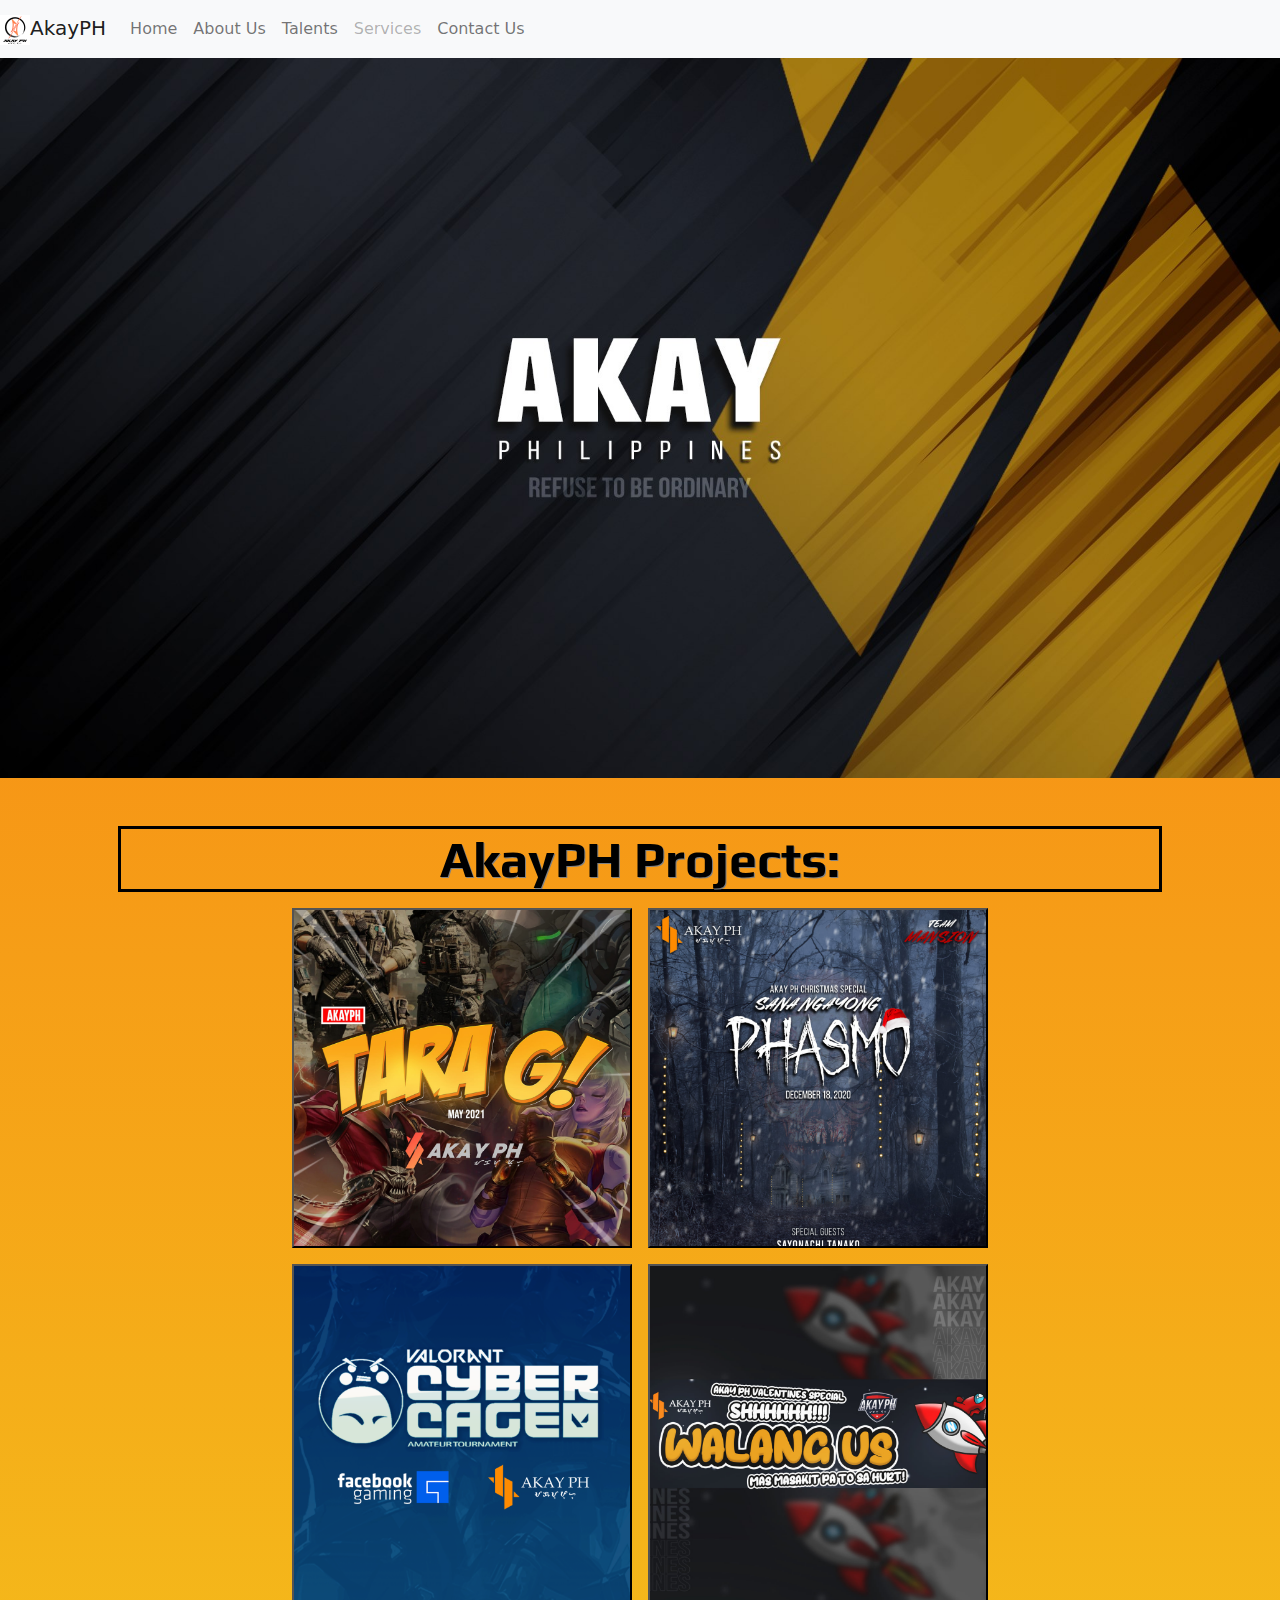
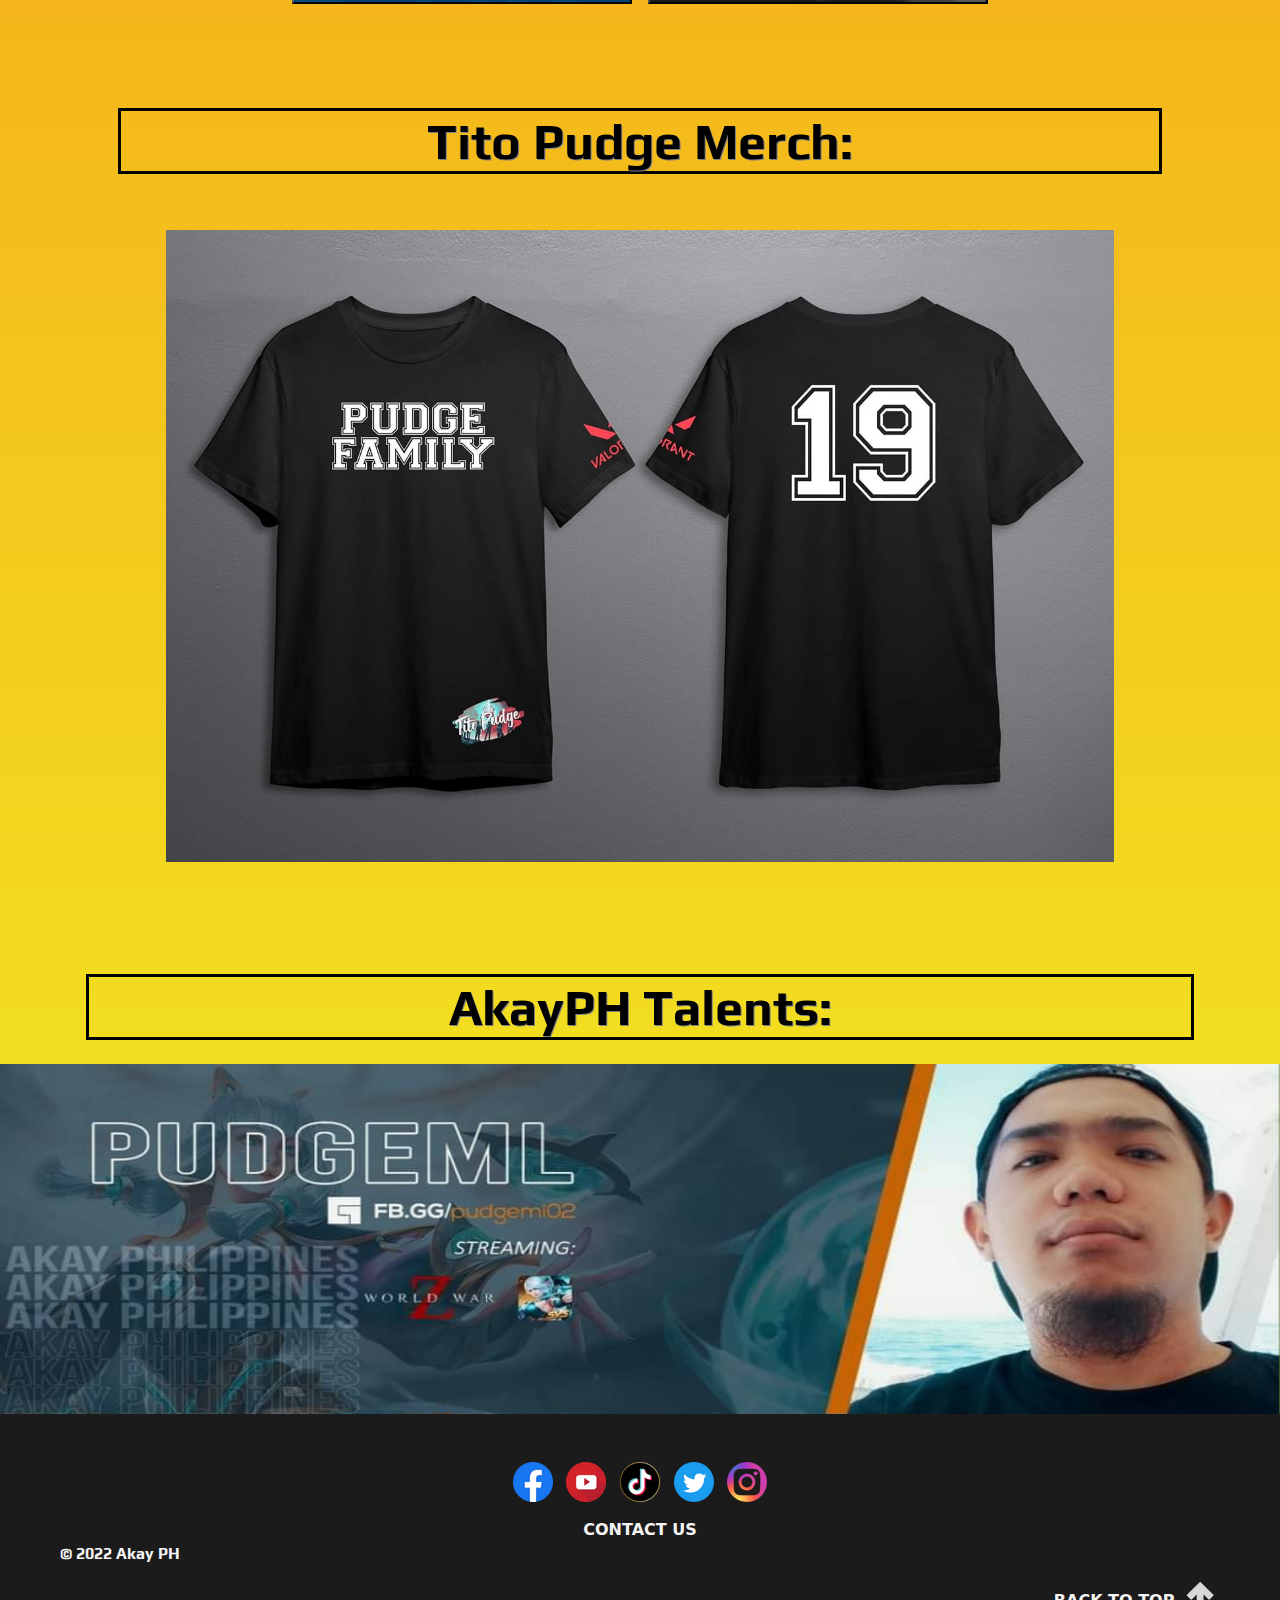
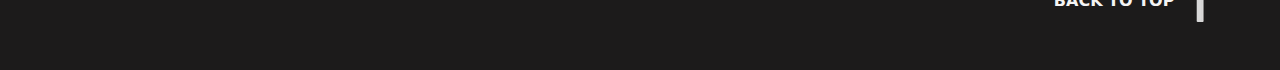
==== commit fb58f8db: "added href" ====
--- a/index.html
+++ b/index.html
@@ -6,8 +6,8 @@
       <title>Home - AkayPH</title>
       <meta name="viewport" content="width=device-width, initial-scale=1.0"/>
       <meta charset="UTF-8">
-      <link href="Mini-1/css/bootstrap.min.css" rel="stylesheet"/>
-      <link src="Mini-1/css/bootstrap.min.css.map" rel="stylesheet"/>
+      <link href="css/bootstrap.min.css" rel="stylesheet"/>
+      <link src="css/bootstrap.min.css.map" rel="stylesheet"/>
       <link rel="stylesheet" href="css/style.css"/>
       <!-- Google Font -->
       <link rel="preconnect" href="https://fonts.googleapis.com">
@@ -19,7 +19,7 @@
 
     <body>
       <nav class="navbar navbar-expand-lg bg-light">
-        <a class="navbar-brand" href="index.html">
+        <a class="navbar-brand" href="https://rommel-gerald-mini-1-fdtve16ri-ka-roger.vercel.app/">
           <img src="images/logo.png" width="30px" height="30px" alt="">AkayPH
         </a>
         <button class="navbar-toggler" type="button" data-toggle="collapse" data-target="#navbarNav" aria-controls="navbarNav" aria-expanded="false" aria-label="Toggle navigation">
@@ -28,7 +28,7 @@
         <div class="collapse navbar-collapse" id="navbarNav">
           <ul class="navbar-nav">
             <li class="nav-item active">
-              <a class="nav-link" href="index.html">Home</a>
+              <a class="nav-link" href="https://rommel-gerald-mini-1-fdtve16ri-ka-roger.vercel.app/">Home</a>
             </li>
             <li class="nav-item">
               <a class="nav-link" href="About-Us_Mini_Project.html">About Us</a>
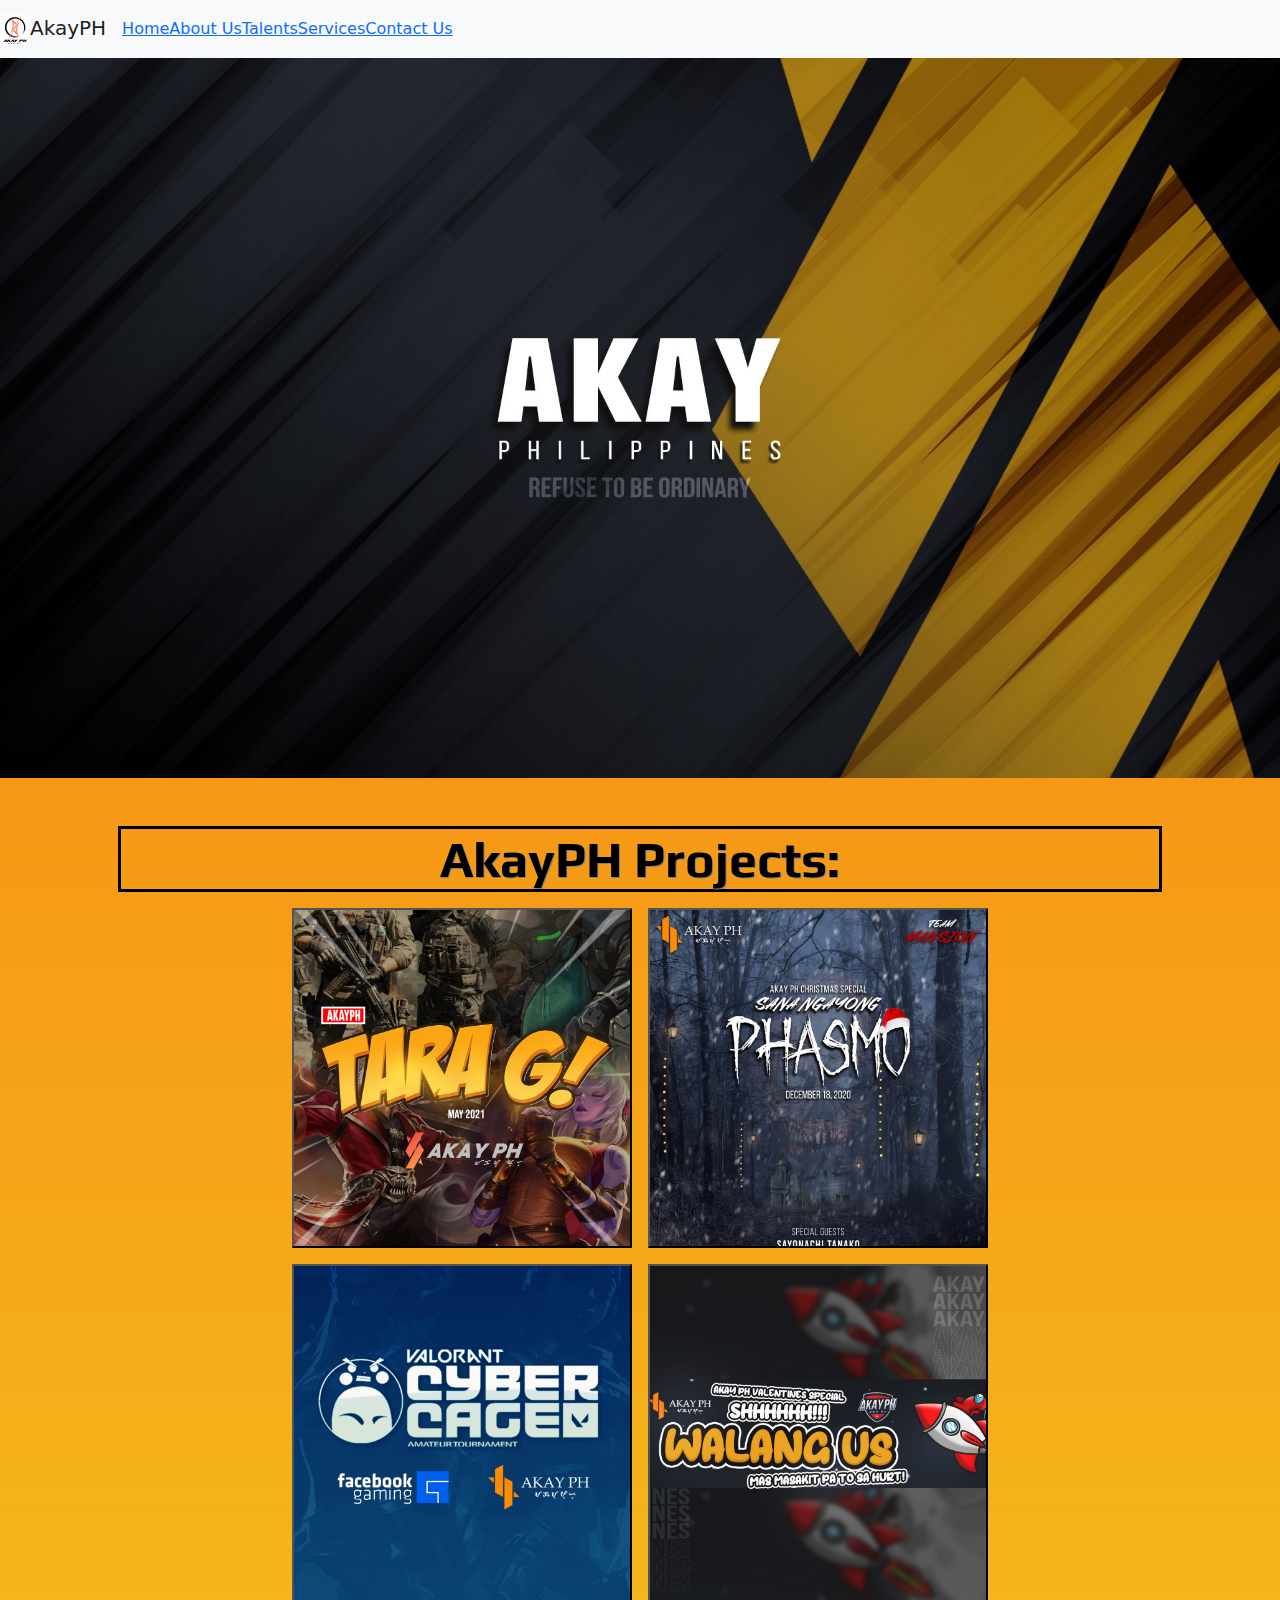
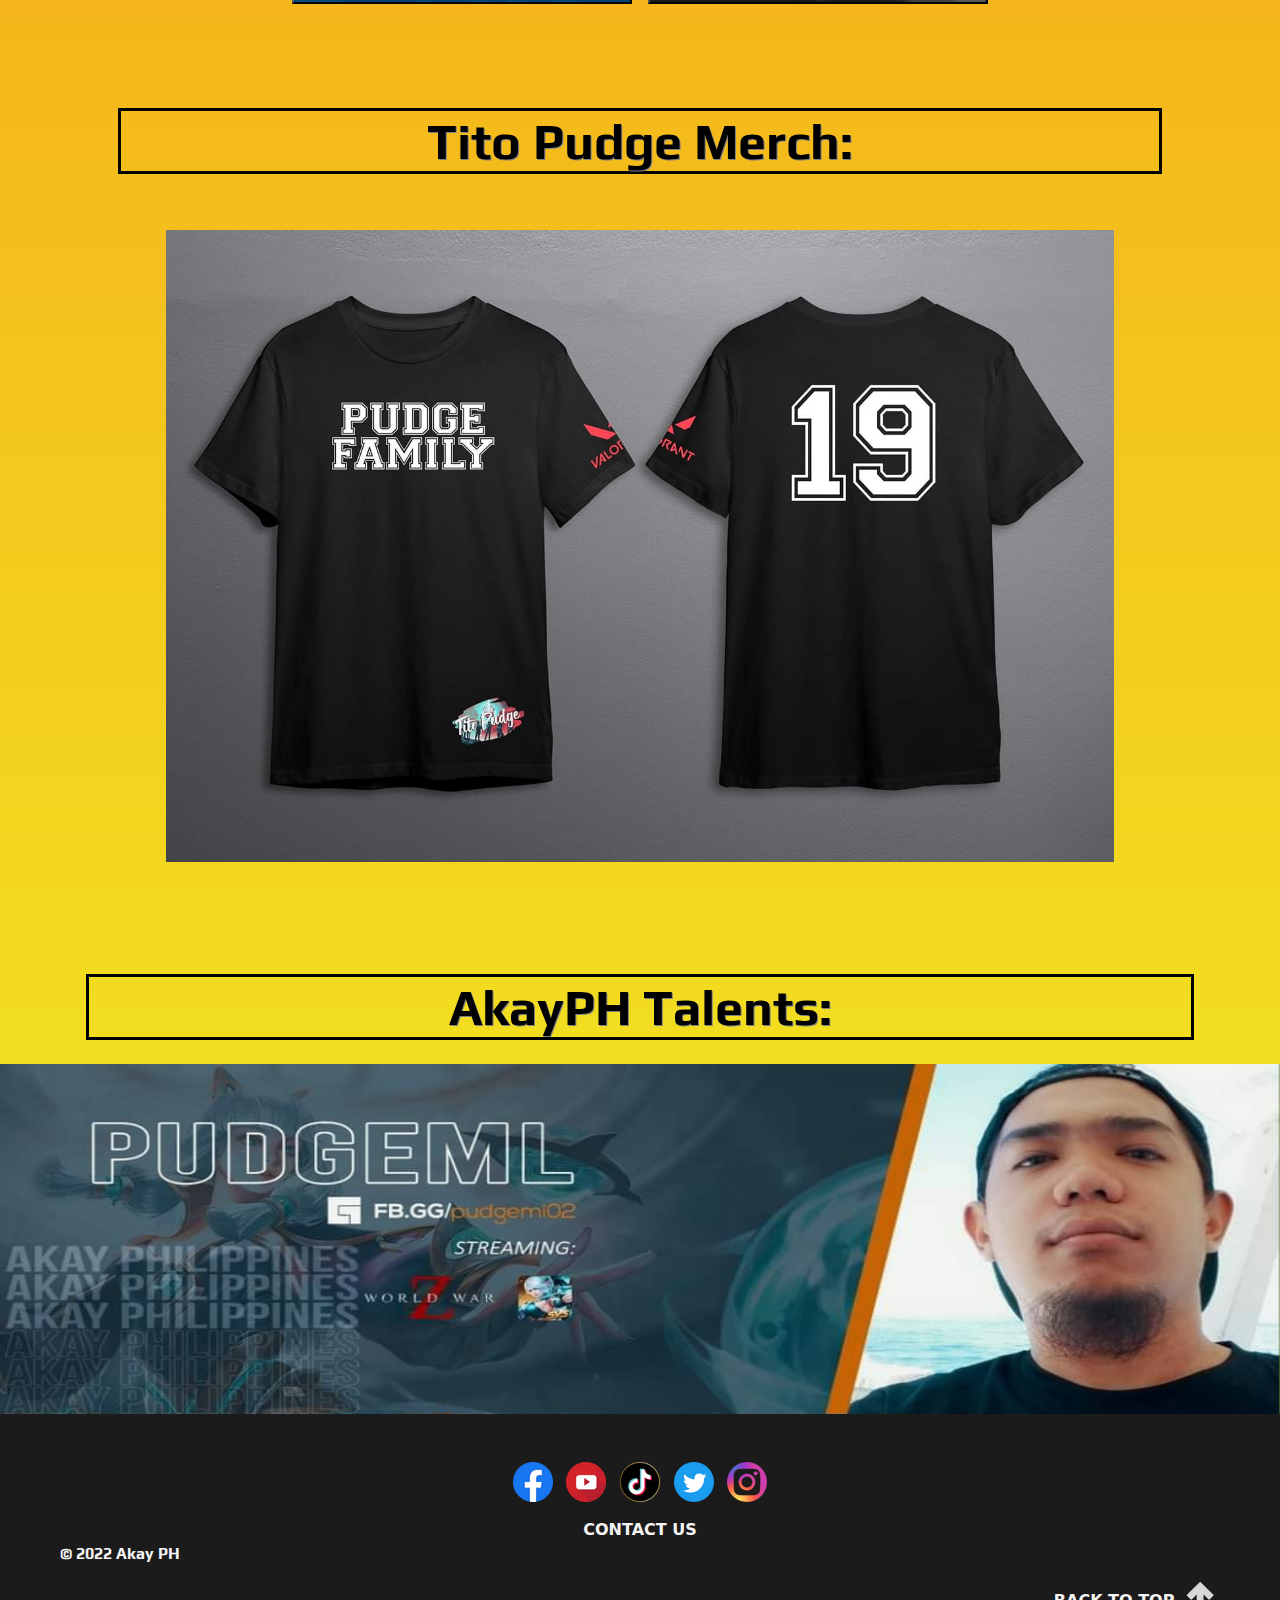
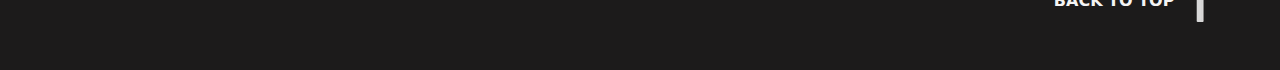
==== commit 9e60fbbc: "change nav-link to active" ====
--- a/index.html
+++ b/index.html
@@ -28,18 +28,18 @@
         <div class="collapse navbar-collapse" id="navbarNav">
           <ul class="navbar-nav">
             <li class="nav-item active">
-              <a class="nav-link" href="https://rommel-gerald-mini-1-fdtve16ri-ka-roger.vercel.app/">Home</a>
-            </li>
-            <li class="nav-item">
-              <a class="nav-link" href="About-Us_Mini_Project.html">About Us</a>
-            </li>
-            <li class="nav-item">
-              <a class="nav-link" href="Talents_Mini_Project.html">Talents</a>
-            </li>
-            <li class="nav-item">
-              <a class="nav-link disabled" href="Services_Mini_Project.html">Services</a>
-            <li class="nav-item">
-                <a class="nav-link" href="Contact-Us_Mini_Project.html">Contact Us</a>
+              <a class="active" href="https://rommel-gerald-mini-1-fdtve16ri-ka-roger.vercel.app/">Home</a>
+            </li>
+            <li class="nav-item">
+              <a class="active" href="About-Us_Mini_Project.html">About Us</a>
+            </li>
+            <li class="nav-item">
+              <a class="active" href="Talents_Mini_Project.html">Talents</a>
+            </li>
+            <li class="nav-item">
+              <a class="active disabled" href="Services_Mini_Project.html">Services</a>
+            <li class="nav-item">
+                <a class="active" href="Contact-Us_Mini_Project.html">Contact Us</a>
             </li>
             </li>
           </ul>
